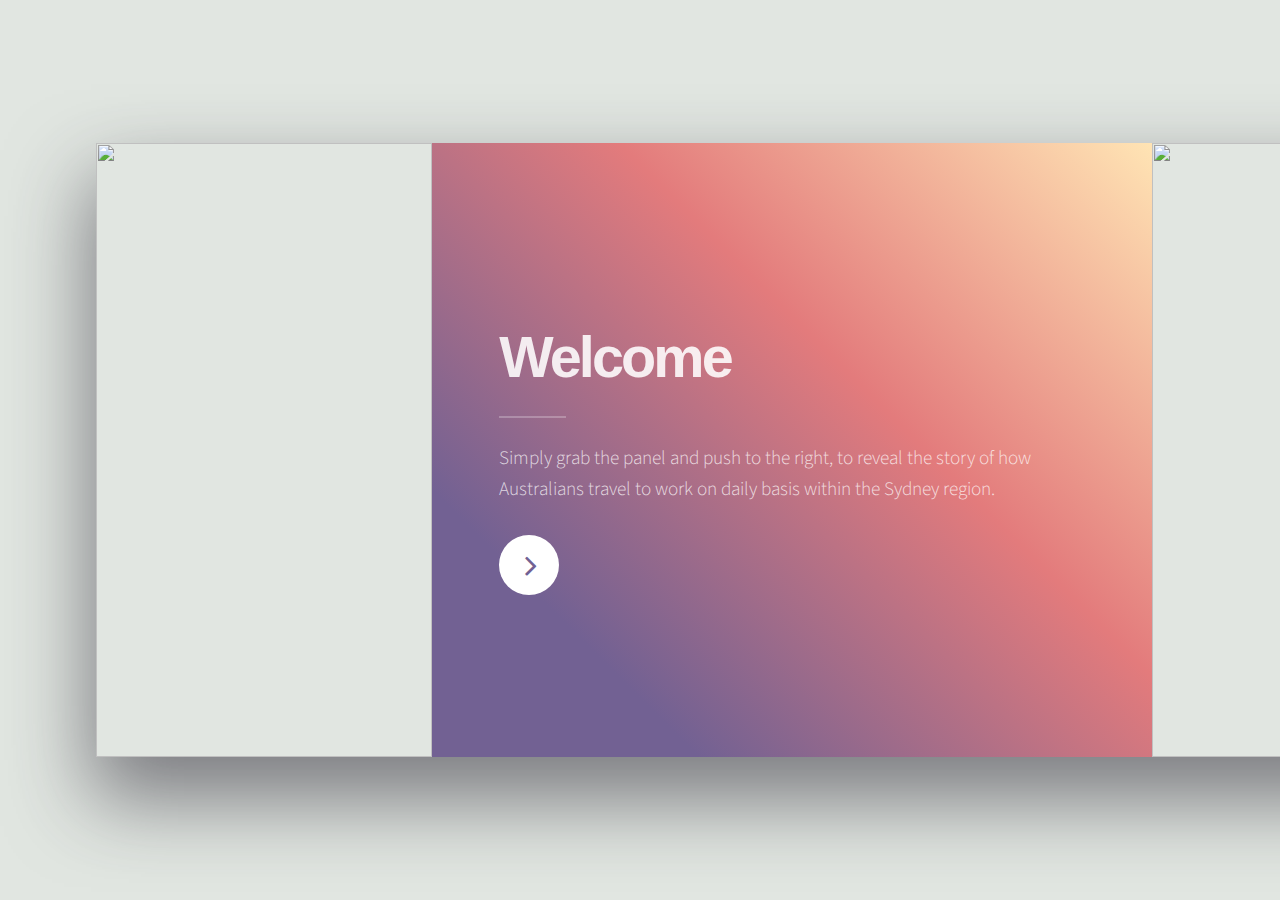
==== index.html @ dd105c42 "f" ====
<!DOCTYPE HTML>
<!--
	Ethereal by HTML5 UP
	html5up.net | @ajlkn
	Free for personal and commercial use under the CCA 3.0 license (html5up.net/license)
-->
<html>
	<head>
		<title>Ethereal by HTML5 UP</title>
		<meta charset="utf-8" />
		<meta name="viewport" content="width=device-width, initial-scale=1, user-scalable=no" />
		<link rel="stylesheet" href="assets/css/main.css" />
		<noscript><link rel="stylesheet" href="assets/css/noscript.css" /></noscript>
	</head>
	<body class="is-preload">

		<!-- Page Wrapper -->
			<div id="page-wrapper">

				<!-- Wrapper -->
					<div id="wrapper">

						<!-- Panel (Banner) -->
							<section class="panel banner right">
								<div class="content color0 span-3-75">
									<h1 class="major">Welcome</h1>
									<p>Simply grab the panel and push to the right, to reveal the story
									of how Australians travel to work on daily basis within the Sydney region.</p>
									<ul class="actions">
										<li><a href="#first" class="button primary color1 circle icon fa-angle-right">Next</a></li>
									</ul>
								</div>
								<div class="image filtered span-1-75" data-position="25% 25%">
									<img src="https://i.imgur.com/nctlaEY.png" alt="" />
								</div>
							</section>

						<!-- Panel (Spotlight) -->
							<section class="panel spotlight medium right" id="first">
								<div class="content span-7">
									<h2 class="major">About This</h2>
									<p>This website displays statistics in a visual mapping formation, displaying categorized data compiled to demonstrate the distribution of certain method of transport categories. Whether that be via car, train, bicycle etc. This data is collected through the Australian Bureau of Statistics from the last census  which took place in 2016. This is processed in the form of Mesh Blocks, and Mesh Blocks are the smallest geographical segments of area generated by the ABS, designed as geographical building blocks for data. This websites aim is present a basic piece of data journalism, data journalism is using the aid of technology to present data in a much more engaging manner, using the data to tell a story, rather than just some number on a page. This can be done through infographics, programming techniques, colourful and interactable maps that visually display data and convey a much greater understanding, which is done through this website.</p>
								</div>
								<div class="image filtered tinted" data-position="top left">
									<img src="https://lonelyplanetimages.imgix.net/mastheads/65830387.jpg?sharp=10&vib=20&w=1200" alt="" />
								</div>
							</section> 

						<!-- Panel (Spotlight) -->
							<section class="panel spotlight medium right" id="first">
								<div class="content span-7">
									<h2 class="major">The Dataset</h2>
									<p>The dataset displayed used within this website, was collected from the ABS website, and is Method of Travel to Work by Sex, and the data was collected via all employed persons aged 15 years and over. This data can be used by someone to determine the spread of individuals using each method of travel, it can be used to determine why the private vehicle population on the road is so high, and can be used to improve public transport facilities within the city.</p>
								</div>
								<div class="image filtered tinted" data-position="top left">
									<img src="https://wallpaper.wiki/wp-content/uploads/2017/04/wallpaper.wiki-Australia-sydney-wide-hd-wallpaper-PIC-WPC003737.jpg" alt="" />
								</div>
							</section>


							<!-- Panel (Spotlight) -->
							<section class="panel spotlight medium right" id="first">
								<div class="content span-7">
									<h2 class="major">The Latte Line</h2>
									<p>The latte line is a line that divides the  two sections of Sydney, a line that diagonally intersects Sydney that basically separates the Northern and Eastern Suburb, from the Western and Southern suburbs, and this in general terms is the ‘separation of the rich and poor’. This divide becomes obvious with the visual mapping within this website, displayed on the maps.</p>
								</div>
								<div class="image filtered tinted" data-position="top left">
									<img src="https://nnimgt-a.akamaihd.net/transform/v1/crop/frm/4sZx2UeLhML2LRYLyd2FGM/14ec8f92-b2d7-451e-bcc9-0a6ab58d01c7.jpg/r0_0_620_348_w1200_h678_fmax.jpg" alt="" />
								</div>
							</section>



							<!--Car and Train--> 
							<section class="panel">
								<div class="intro color2">
									<h2 class="major">Car</h2>
									<p> The heaviest users of car travel lie within the areas further from the city, as the patches of land start to become lighter in colour and increase in proportion. Regions closer to the city mostly don't using car travel, along with people living in close proximity to train stations, which becomes clear upon close inspection. The second picture highlights the divide between the East and the West.<br><strong>CLICK ON PICTURE FOR HEIGHT MAP</strong></br></p>
								</div>
							</section>


							<section class="panel spotlight medium right" id="first">
								<div class="content span-7">
									<h2 class="major"></h2>
									<p></p>
								</div>
								<div class="image filtered tinted" data-position="top left">
									<a href = "Map.html"><img src="https://i.imgur.com/nctlaEY.png" alt="" /></a>
								</div>
							</section>


							<section class="panel spotlight medium right" id="first">
								<div class="content span-7">
									<h2 class="major"></h2>
									<p></p>
								</div>
								<div class="image filtered tinted" data-position="top left">
									<img src="https://i.imgur.com/0u2apyt.png" alt="" />
								</div>
							</section>


							<section class="panel">
								<div class="intro color2">
									<h2 class="major">Train</h2>
									<p>This represents the proportion of people using the train only, and it becomes clear that the people using the train purely are people that live along the train network, therfore have no use for the car in terms of work travel.</p>
								</div>
							</section>

							<section class="panel spotlight medium right" id="first">
								<div class="content span-7">
									<h2 class="major"></h2>
									<p></p>
								</div>
								<div class="image filtered tinted" data-position="top left">
									<img src="https://i.imgur.com/8EnFURd.png" alt="" />
								</div>
							</section>


							<section class="panel spotlight medium right" id="first">
								<div class="content span-7">
									<h2 class="major"></h2>
									<p></p>
								</div>
								<div class="image filtered tinted" data-position="top left">
									<img src="https://i.imgur.com/8EnFURd.png" alt="" />
								</div>
							</section>


							<section class="panel">
								<div class="intro color2">
									<h2 class="major">Car and Train</h2>
									<p>This graph presents a more interesting layout deomstrating a higher separation of individual user groups as it vaguely displays the proportion of those that live in close promximity but not directly on the train line. It actaully separtes the people that wotk within the Sydney region from the people that don't highlighting various suburbs around sydney that don't have easy access to a train line and therfore drive to the station. Suburbs such as Liverpool, Campbelltown, Penrith, Hornsby, etc. </p>
								</div>
							</section>

							<section class="panel spotlight medium right" id="first">
								<div class="content span-7">
									<h2 class="major"></h2>
									<p></p>
								</div>
								<div class="image filtered tinted" data-position="top left">
									<img src="https://i.imgur.com/06uaSrZ.png" alt="" />
								</div>
							</section> 


							<section class="panel">
								<div class="intro color2">
									<h2 class="major">Train and Bus</h2>
									<p>This graph presents another interesting layout but presents similar results in a more skewed manner in comparison to the other findings. Most people partake in this method live within fairly close proximity to central sydney area, again following that train line network slightly. It demonstrates that most people within these areas completely rely on public transport which makes sense as public transport facilities within these areas are quite sufficient.</p>
								</div>
							</section>

							<section class="panel spotlight medium right" id="first">
								<div class="content span-7">
									<h2 class="major"></h2>
									<p></p>
								</div>
								<div class="image filtered tinted" data-position="top left">
									<img src="https://i.imgur.com/du72aox.png" alt="" />
								</div>
							</section> 


							<!--Other Methods-->

							<section class="panel">
								<div class="intro color4">
									<h2 class="major">Ferry</h2>
									<p>As expected, the only group of people using the ferry as their method of transport are people that live along the coastal sections of the city.</p>
								</div>
							</section>

							<section class="panel spotlight medium right" id="first">
								<div class="content span-7">
									<h2 class="major"></h2>
									<p></p>
								</div>
								<div class="image filtered tinted" data-position="top left">
									<img src="https://i.imgur.com/8RP6hlg.png" alt="" />
								</div>
							</section> 


							<section class="panel">
								<div class="intro color4">
									<h2 class="major">Bicycle</h2>
									<p>This demonstrates the proportion that purely cycle to work, and the results display that people in very close vicinity to the city such as Ashfield, Newtown, Surry Hills etc.</p>
								</div>
							</section>

							<section class="panel spotlight medium right" id="first">
								<div class="content span-7">
									<h2 class="major"></h2>
									<p></p>
								</div>
								<div class="image filtered tinted" data-position="top left">
									<img src="https://i.imgur.com/KWTjfC1.png" alt="" />
								</div>
							</section> 


							<section class="panel">
								<div class="intro color4">
									<h2 class="major">Walk</h2>
									<p>Simarly to the proportion that cycle to work, the people that walk to work live in close vicinity to the city.</p>
								</div>
							</section>

							<section class="panel spotlight medium right" id="first">
								<div class="content span-7">
									<h2 class="major"></h2>
									<p></p>
								</div>
								<div class="image filtered tinted" data-position="top left">
									<<img src="https://i.imgur.com/9OtMGtu.png" alt="" />

									<!--<a href="https://i.imgur.com/9OtMGtu.png" class="image filtered span-3" data-position="top left"><img src="https://i.imgur.com/9OtMGtu.png" alt="" /></a>-->
								</div>
							</section> 





						<!--Comparisons--> 	

						<!-- Panel -->
							<section class="panel">
								<div class="intro color0">
									<h2 class="major">Comparison</h2>
									<p>This section is basically comparing 3 of the main data maps from the 1st section of this website and comparing them against visual data maps from 2 other sets of data 'average weekly income per household' and 'number of vehicles per household' <br>CLICK ON IMAGES TO VIEW FULL</br> </p>
								</div>
								<div class="gallery">
									<div class="group span-3">
										<a href="https://i.imgur.com/nctlaEY.png" class="image filtered span-3" data-position="bottom"><img src="https://i.imgur.com/nctlaEY.png" alt="" /></a>

										<a href="https://i.imgur.com/8EnFURd.png" class="image filtered span-1-5" data-position="center"><img src="https://i.imgur.com/8EnFURd.png" alt="" /></a>

										<a href="https://i.imgur.com/06uaSrZ.png" class="image filtered span-1-5" data-position="bottom"><img src="https://i.imgur.com/06uaSrZ.png" alt="" /></a>
								</div>
							
							</section>

							<section class="panel">
								<div class="intro color0">
									<h2 class="major">Income</h2>
									<p>This is a map of the highest income earners within the data set, which are people earning over 4000 a week. Within first glance, the map clearly paints the evidence of the latte line, where the blue reprsents the greatest proportion of this population demographic. If you were to assume rich people would drive to work simply beacause they can afford it, you'd be wrong. When comparing this to the car map, a lower proportion of people drive to work over the less rich people out west according to statistics. </p>
								</div>

								<div class = "gallery">
									<a href="https://i.imgur.com/8NHwCAL.png" class="image filtered span-2-5" data-position="top"><img src="https://i.imgur.com/8NHwCAL.png" alt="" /></a>
								</div>
							</section>


							<section class="panel">
								<div class="intro color0">
									<h2 class="major">Vehicle Per Household</h2>
									<p><strong> Top Section: 2 Vehicles Bottom Left: 0 Vehicles Bottom Right: 0 Vehicles. </strong> Again this data presents interesting information, demonstrating that a higher proportion of people within the Northern section own 2 cars, even though the previous data displays that a lower proportion of people in the Northern sector actually drive to work. This allows us to deduce that people above the latte line don't use their car for work travel, and people below use their car to travel to work. </p>
								</div>
								<div class="gallery">
									<div class="group span-3">
										<a href="https://i.imgur.com/QbR2cx2.png" class="image filtered span-3" data-position="bottom"><img src="https://i.imgur.com/QbR2cx2.pngg" alt="" /></a>

										<a href="https://i.imgur.com/7Y5a18A.png" class="image filtered span-1-5" data-position="center"><img src="https://i.imgur.com/7Y5a18A.png" alt="" /></a>

										<a href="https://i.imgur.com/z9ho3dv.png" class="image filtered span-1-5" data-position="bottom"><img src="https://i.imgur.com/z9ho3dv.png" alt="" /></a>
								</div>
							
							</section>

													

							<!-- Panel -->


							<section class="panel spotlight large left">
								<div class="content span-5">
									<h2 class="major">Conclusion</h2>
									<p>This data can be interpreted a number of ways, and a  number of answers can be deduced through analysis, and it is obvious the latte line does exist. The maps provide insightful data that detail answers that were expected and some not so expected, when comparing datasets that statement rains true. </p>
								</div>
								<div class="image filtered tinted" data-position="top right">
									<img src="https://images5.alphacoders.com/386/386157.jpg" alt="" />

								</div>
							</section> 




							<section class="panel spotlight large left">
								<div class="content span-5">
									<h2 class="major">References</h2>
									<p> Mesh Blocks, Australian Bureau of Satristics 12 July 2016, accessed 13/09/2018, <'http://www.abs.gov.au/ausstats/abs@.nsf/Lookup/by%20Subject/1270.0.55.001~July%202016~Main%20Features~Mesh%20Blocks%20(MB)~100122'>   </br> What is Data Journalism?, Data Journalism Handbook, acccessed 13/09/2018, < http://datajournalismhandbook.org/1.0/en/introduction_0.html> <br> Website template sourced off html5up: https://html5up.net/ethereal </br></p>
								</div>
								<div class="image filtered tinted" data-position="top right">
									<img src="https://wallpapercave.com/wp/DTvUQor.jpg" alt="" />

								</div>
							</section>


								

									<!--<div class="group span-4-5">
										<a href="images/gallery/fulls/05.jpg" class="image filtered span-3" data-position="top"><img src="images/gallery/thumbs/05.jpg" alt="" /></a>
										<a href="images/gallery/fulls/06.jpg" class="image filtered span-1-5" data-position="center"><img src="images/gallery/thumbs/06.jpg" alt="" /></a>
										<a href="images/gallery/fulls/07.jpg" class="image filtered span-1-5" data-position="bottom"><img src="images/gallery/thumbs/07.jpg" alt="" /></a>
										<a href="images/gallery/fulls/08.jpg" class="image filtered span-3" data-position="top"><img src="images/gallery/thumbs/08.jpg" alt="" /></a>
									</div>
									<a href="images/gallery/fulls/09.jpg" class="image filtered span-2-5" data-position="right"><img src="images/gallery/thumbs/09.jpg" alt="" /></a>
								</div>-->
							




						<!-- Panel -->
						<!--
							<section class="panel color4-alt">
								<div class="intro color4">
									<h2 class="major">Contact</h2>
									<p>Sed vel nibh libero. Mauris et lorem pharetra massa lorem turpis congue pulvinar. Vivamus sed feugiat finibus. Duis amet bibendum amet sed. Duis mauris ex, dapibus sed ligula tempus volutpat magna etiam.</p>
								</div>
								<div class="inner columns divided">
									<div class="span-3-25">
										<form method="post" action="#">
											<div class="fields">
												<div class="field half">
													<label for="name">Name</label>
													<input type="text" name="name" id="name" />
												</div>
												<div class="field half">
													<label for="email">Email</label>
													<input type="email" name="email" id="email" />
												</div>
												<div class="field">
													<label for="message">Message</label>
													<textarea name="message" id="message" rows="4"></textarea>
												</div>
											</div>
											<ul class="actions">
												<li><input type="submit" value="Send Message" class="button primary" /></li>
											</ul>
										</form>
									</div>
									<div class="span-1-5">
										<ul class="contact-icons color1">
											<li class="icon fa-twitter"><a href="#">@untitled-tld</a></li>
											<li class="icon fa-facebook"><a href="#">facebook.com/untitled</a></li>
											<li class="icon fa-snapchat-ghost"><a href="#">@untitled-tld</a></li>
											<li class="icon fa-instagram"><a href="#">@untitled-tld</a></li>
											<li class="icon fa-medium"><a href="#">medium.com/untitled</a></li>
										</ul>
									</div>
								</div>
							</section>

						

		<!-- Scripts -->
		
			<script src="assets/js/jquery.min.js"></script>
			<script src="assets/js/browser.min.js"></script>
			<script src="assets/js/breakpoints.min.js"></script>
			<script src="assets/js/main.js"></script>



			

	</body>
</html>
---- assets/css/main.css ----
@import url(font-awesome.min.css);
@import url("https://fonts.googleapis.com/css?family=Source+Sans+Pro:300,400,300i,400i");

/*
	Ethereal by HTML5 UP
	html5up.net | @ajlkn
	Free for personal and commercial use under the CCA 3.0 license (html5up.net/license)
*/

html, body, div, span, applet, object,
iframe, h1, h2, h3, h4, h5, h6, p, blockquote,
pre, a, abbr, acronym, address, big, cite,
code, del, dfn, em, img, ins, kbd, q, s, samp,
small, strike, strong, sub, sup, tt, var, b,
u, i, center, dl, dt, dd, ol, ul, li, fieldset,
form, label, legend, table, caption, tbody,
tfoot, thead, tr, th, td, article, aside,
canvas, details, embed, figure, figcaption,
footer, header, hgroup, menu, nav, output, ruby,
section, summary, time, mark, audio, video {
	margin: 0;
	padding: 0;
	border: 0;
	font-size: 100%;
	font: inherit;
	vertical-align: baseline;}

article, aside, details, figcaption, figure,
footer, header, hgroup, menu, nav, section {
	display: block;}

body {
	line-height: 1;
}

ol, ul {
	list-style: none;
}

blockquote, q {
	quotes: none;
}

	blockquote:before, blockquote:after, q:before, q:after {
		content: '';
		content: none;
	}

table {
	border-collapse: collapse;
	border-spacing: 0;
}

body {
	-webkit-text-size-adjust: none;
}

mark {
	background-color: transparent;
	color: inherit;
}

input::-moz-focus-inner {
	border: 0;
	padding: 0;
}

input, select, textarea {
	-moz-appearance: none;
	-webkit-appearance: none;
	-ms-appearance: none;
	appearance: none;
}

/* Page */

	@-moz-keyframes load-spinner {
		0% {
			-moz-transform: rotate(0deg);
			-webkit-transform: rotate(0deg);
			-ms-transform: rotate(0deg);
			transform: rotate(0deg);
		}

		100% {
			-moz-transform: rotate(360deg);
			-webkit-transform: rotate(360deg);
			-ms-transform: rotate(360deg);
			transform: rotate(360deg);
		}
	}

	@-webkit-keyframes load-spinner {
		0% {
			-moz-transform: rotate(0deg);
			-webkit-transform: rotate(0deg);
			-ms-transform: rotate(0deg);
			transform: rotate(0deg);
		}

		100% {
			-moz-transform: rotate(360deg);
			-webkit-transform: rotate(360deg);
			-ms-transform: rotate(360deg);
			transform: rotate(360deg);
		}
	}

	@-ms-keyframes load-spinner {
		0% {
			-moz-transform: rotate(0deg);
			-webkit-transform: rotate(0deg);
			-ms-transform: rotate(0deg);
			transform: rotate(0deg);
		}

		100% {
			-moz-transform: rotate(360deg);
			-webkit-transform: rotate(360deg);
			-ms-transform: rotate(360deg);
			transform: rotate(360deg);
		}
	}

	@keyframes load-spinner {
		0% {
			-moz-transform: rotate(0deg);
			-webkit-transform: rotate(0deg);
			-ms-transform: rotate(0deg);
			transform: rotate(0deg);
		}

		100% {
			-moz-transform: rotate(360deg);
			-webkit-transform: rotate(360deg);
			-ms-transform: rotate(360deg);
			transform: rotate(360deg);
		}
	}

	@-ms-viewport {
		width: device-width;
	}

	html {
		width: 100%;
		height: 100%;
	}

	html {
		box-sizing: border-box;
	}

	*, *:before, *:after {
		box-sizing: inherit;
	}

	body {
		display: -moz-flex;
		display: -webkit-flex;
		display: -ms-flex;
		display: flex;
		-moz-align-items: center;
		-webkit-align-items: center;
		-ms-align-items: center;
		align-items: center;
		-moz-justify-content: -moz-flex-start;
		-webkit-justify-content: -webkit-flex-start;
		-ms-justify-content: -ms-flex-start;
		justify-content: flex-start;
		-ms-overflow-style: scrollbar;
		width: 100%;
		height: 100%;
		min-height: 30rem;
		overflow: hidden;
	}

		body:before {
			-moz-animation: load-spinner 1s infinite linear;
			-webkit-animation: load-spinner 1s infinite linear;
			-ms-animation: load-spinner 1s infinite linear;
			animation: load-spinner 1s infinite linear;
			-moz-transition: opacity 0.25s ease;
			-webkit-transition: opacity 0.25s ease;
			-ms-transition: opacity 0.25s ease;
			transition: opacity 0.25s ease;
			-moz-transition-delay: 0s;
			-webkit-transition-delay: 0s;
			-ms-transition-delay: 0s;
			transition-delay: 0s;
			pointer-events: none;
			content: '';
			display: block;
			position: absolute;
			top: 50%;
			left: 50%;
			width: 4rem;
			height: 4rem;
			margin: -2rem 0 0 -2rem;
			background-image: url("data:image/svg+xml;charset=utf8,%3Csvg xmlns='http://www.w3.org/2000/svg' xmlns:xlink='http://www.w3.org/1999/xlink' width='96px' height='96px' viewBox='0 0 96 96' zoomAndPan='disable'%3E%3Cstyle%3Ecircle %7Bfill: transparent%3B stroke: %232e2b37%3B stroke-width: 1.5px%3B %7D%3C/style%3E%3Cdefs%3E%3CclipPath id='corner'%3E%3Cpolygon points='0,0 48,0 48,48 96,48 96,96 0,96' /%3E%3C/clipPath%3E%3C/defs%3E%3Cg clip-path='url(%23corner)'%3E%3Ccircle cx='48' cy='48' r='32'/%3E%3C/g%3E%3C/svg%3E");
			background-position: center;
			background-repeat: no-repeat;
			background-size: 4rem;
			opacity: 0;
		}

		body:after {
			pointer-events: none;
			content: '';
			display: block;
			position: fixed;
			top: 0;
			left: 0;
			width: 100%;
			height: 100%;
			z-index: -1;
			background-attachment: fixed;
			background-color: #e1e6e1;
			background-image: url("../../images/overlay.png"), url("../../images/bg.jpg");
			background-repeat: repeat, repeat-x;
			background-size: 128px 128px, cover;
		}

		body.is-preload *, body.is-preload *:before, body.is-preload *:after {
			-moz-animation: none !important;
			-webkit-animation: none !important;
			-ms-animation: none !important;
			animation: none !important;
			-moz-transition: none !important;
			-webkit-transition: none !important;
			-ms-transition: none !important;
			transition: none !important;
		}

		body.is-preload:before {
			-moz-transition: opacity 1s ease;
			-webkit-transition: opacity 1s ease;
			-ms-transition: opacity 1s ease;
			transition: opacity 1s ease;
			-moz-transition-delay: 0.75s;
			-webkit-transition-delay: 0.75s;
			-ms-transition-delay: 0.75s;
			transition-delay: 0.75s;
			opacity: 0.25;
		}

	@media screen and (max-width: 736px) {

		html {
			height: auto;
		}

		body {
			height: auto;
			overflow-x: hidden;
			overflow-y: auto;
		}

	}

	@media screen and (max-width: 480px) {

		html, body {
			min-width: 320px;
		}

	}

/* Typography */

	html {
		font-size: 18pt;
		font-size: 1vmax;
	}

		@media screen and (max-width: 1680px) {

			html {
				font-size: 12pt;
				font-size: 1.1vmax;
			}

		}

		@media screen and (max-width: 1280px) {

			html {
				font-size: 11pt;
				font-size: 1.5vmax;
			}

		}

	body, input, select, textarea {
		color: rgba(255, 255, 255, 0.75);
		font-family: "Source Sans Pro", Helvetica, sans-serif;
		font-size: 1rem;
		font-weight: 300;
		line-height: 1.65;
	}

	a {
		-moz-transition: color 0.2s ease-in-out, border-bottom-color 0.2s ease-in-out;
		-webkit-transition: color 0.2s ease-in-out, border-bottom-color 0.2s ease-in-out;
		-ms-transition: color 0.2s ease-in-out, border-bottom-color 0.2s ease-in-out;
		transition: color 0.2s ease-in-out, border-bottom-color 0.2s ease-in-out;
		color: inherit;
		border-bottom: dotted 1px;
		text-decoration: none;
	}

		a:hover {
			border-bottom-color: transparent;
			color: #ffe4b4;
		}

	strong, b {
		color: rgba(255, 255, 255, 0.875);
		font-weight: 400;
	}

	em, i {
		font-style: italic;
	}

	p {
		margin: 0 0 1.5rem 0;
	}

		body.is-ie p {
			width: 100%;
		}

	h1, h2, h3, h4, h5, h6 {
		color: rgba(255, 255, 255, 0.875);
		font-family: Arial, Helvetica, sans-serif;
		font-weight: 700;
		line-height: 1.3;
		margin: 0 0 0.75rem 0;
		letter-spacing: -0.05em;
	}

		h1 a, h2 a, h3 a, h4 a, h5 a, h6 a {
			color: inherit;
			text-decoration: none;
		}

	h1.major, h2.major, h3.major {
		position: relative;
	}

		h1.major:after, h2.major:after, h3.major:after {
			content: '';
			position: absolute;
			left: 0;
			width: 3.5rem;
			height: 0.1rem;
			background-color: rgba(255, 255, 255, 0.25);
		}

	h1 {
		font-size: 3rem;
		line-height: 1.2;
	}

		h1.major {
			margin: 0 0 2.625rem 0;
		}

			h1.major:after {
				bottom: -1.325rem;
			}

	h2 {
		font-size: 1.75rem;
		line-height: 1.2;
	}

		h2.major {
			margin: 0 0 1.9875rem 0;
		}

			h2.major:after {
				bottom: -1.2rem;
			}

	h3 {
		font-size: 1.325rem;
	}

		h3.major {
			margin: 0 0 1.875rem 0;
		}

			h3.major:after {
				bottom: -0.75rem;
			}

	h4 {
		font-size: 1rem;
	}

	h5 {
		font-size: 0.9rem;
	}

	h6 {
		font-size: 0.7rem;
	}

	sub {
		font-size: 0.8rem;
		position: relative;
		top: 0.5rem;
	}

	sup {
		font-size: 0.8rem;
		position: relative;
		top: -0.5rem;
	}

	blockquote {
		border-left: solid 0.25rem rgba(255, 255, 255, 0.25);
		font-style: italic;
		margin: 0 0 1.5rem 0;
		padding: 0.375rem 0 0.375rem 1.5rem;
	}

	code {
		background: rgba(255, 255, 255, 0.075);
		border-radius: 0.25rem;
		font-family: "Courier New", monospace;
		font-size: 0.8rem;
		margin: 0 0.25rem;
		padding: 0.25rem 0.65rem;
	}

	pre {
		-webkit-overflow-scrolling: touch;
		font-family: "Courier New", monospace;
		font-size: 0.8rem;
		margin: 0 0 1.5rem 0;
		white-space: pre-wrap;
	}

		pre code {
			display: block;
			line-height: 1.625;
			padding: 1rem 1.5rem;
			overflow-x: auto;
			margin: 0;
		}

	hr {
		border: 0;
		border-bottom: solid 2px rgba(255, 255, 255, 0.25);
		margin: 1.875rem 0;
	}

	.align-left {
		text-align: left;
	}

	.align-center {
		text-align: center;
	}

	.align-right {
		text-align: right;
	}

	@media screen and (max-width: 736px) {

		html {
			font-size: 12pt;
		}

		h1 {
			font-size: 2.25rem;
			line-height: 1.2;
		}

			h1.major {
				margin: 0 0 2.625rem 0;
			}

				h1.major:after {
					bottom: -1.325rem;
				}

		h2 {
			font-size: 1.5rem;
			line-height: 1.2;
		}

			h2.major {
				margin: 0 0 1.9875rem 0;
			}

				h2.major:after {
					bottom: -1.2rem;
				}

		h3 {
			font-size: 1rem;
		}

			h3.major {
				margin: 0 0 1.875rem 0;
			}

				h3.major:after {
					bottom: -0.75rem;
				}

		h4 {
			font-size: 1rem;
		}

		h5 {
			font-size: 0.9rem;
		}

		h6 {
			font-size: 0.7rem;
		}

		h1 br, h2 br, h3 br, h4 br, h5 br, h6 br {
			display: none;
		}

	}

	@media screen and (max-width: 360px) {

		html {
			font-size: 11pt;
		}

	}

/* Form */

	form {
		margin: 0 0 1.5rem 0;
	}

		form > :last-child {
			margin-bottom: 0;
		}

		form > .fields {
			display: -moz-flex;
			display: -webkit-flex;
			display: -ms-flex;
			display: flex;
			-moz-flex-wrap: wrap;
			-webkit-flex-wrap: wrap;
			-ms-flex-wrap: wrap;
			flex-wrap: wrap;
			width: calc(100% + 3rem);
			margin: -1.5rem 0 1.5rem -1.5rem;
		}

			form > .fields > .field {
				-moz-flex-grow: 0;
				-webkit-flex-grow: 0;
				-ms-flex-grow: 0;
				flex-grow: 0;
				-moz-flex-shrink: 0;
				-webkit-flex-shrink: 0;
				-ms-flex-shrink: 0;
				flex-shrink: 0;
				padding: 1.5rem 0 0 1.5rem;
				width: calc(100% - 1.5rem);
			}

				form > .fields > .field.half {
					width: calc(50% - 0.75rem);
				}

				form > .fields > .field.third {
					width: calc(100%/3 - 0.5rem);
				}

				form > .fields > .field.quarter {
					width: calc(25% - 0.375rem);
				}

		@media screen and (max-width: 736px) {

			form > .fields {
				width: calc(100% + 2.25rem);
				margin: -1.125rem 0 1.5rem -1.125rem;
			}

				form > .fields > .field {
					padding: 1.125rem 0 0 1.125rem;
					width: calc(100% - 1.125rem);
				}

					form > .fields > .field.half {
						width: calc(100% - 1.125rem);
					}

					form > .fields > .field.third {
						width: calc(100% - 1.125rem);
					}

					form > .fields > .field.quarter {
						width: calc(100% - 1.125rem);
					}

		}

	label {
		color: rgba(255, 255, 255, 0.875);
		display: block;
		font-family: Arial, Helvetica, sans-serif;
		font-size: 0.8rem;
		font-weight: 700;
		margin: 0 0 0.4875rem 0;
	}

	input[type="text"],
	input[type="password"],
	input[type="email"],
	input[type="tel"],
	select,
	textarea {
		-moz-appearance: none;
		-webkit-appearance: none;
		-ms-appearance: none;
		appearance: none;
		background: transparent;
		border: solid 2px rgba(255, 255, 255, 0.25);
		border-radius: 0.25rem;
		color: inherit;
		display: block;
		outline: 0;
		padding: 0 0.75rem;
		text-decoration: none;
		width: 100%;
	}

		input[type="text"]:invalid,
		input[type="password"]:invalid,
		input[type="email"]:invalid,
		input[type="tel"]:invalid,
		select:invalid,
		textarea:invalid {
			box-shadow: none;
		}

		input[type="text"]:focus,
		input[type="password"]:focus,
		input[type="email"]:focus,
		input[type="tel"]:focus,
		select:focus,
		textarea:focus {
			border-color: #ffe4b4;
		}

	option {
		background-color: rgba(255, 255, 255, 0.875);
		color: #2e2b37;
	}

	select {
		background-image: url("data:image/svg+xml;charset=utf8,%3Csvg xmlns='http://www.w3.org/2000/svg' width='40' height='40' preserveAspectRatio='none' viewBox='0 0 40 40'%3E%3Cpath d='M9.4,12.3l10.4,10.4l10.4-10.4c0.2-0.2,0.5-0.4,0.9-0.4c0.3,0,0.6,0.1,0.9,0.4l3.3,3.3c0.2,0.2,0.4,0.5,0.4,0.9 c0,0.4-0.1,0.6-0.4,0.9L20.7,31.9c-0.2,0.2-0.5,0.4-0.9,0.4c-0.3,0-0.6-0.1-0.9-0.4L4.3,17.3c-0.2-0.2-0.4-0.5-0.4-0.9 c0-0.4,0.1-0.6,0.4-0.9l3.3-3.3c0.2-0.2,0.5-0.4,0.9-0.4S9.1,12.1,9.4,12.3z' fill='rgba(255, 255, 255, 0.25)' /%3E%3C/svg%3E");
		background-size: 1.25rem;
		background-repeat: no-repeat;
		background-position: calc(100% - 1rem) center;
		height: 2.5rem;
		padding-right: 2.5rem;
		text-overflow: ellipsis;
	}

		select option {
			color: rgba(255, 255, 255, 0.875);
			background: #2e2b37;
		}

		select:focus::-ms-value {
			background-color: transparent;
		}

		select::-ms-expand {
			display: none;
		}

	input[type="text"],
	input[type="password"],
	input[type="email"],
	select {
		height: 2.5rem;
	}

	textarea {
		padding: 0.75rem 1rem;
	}

	input[type="checkbox"],
	input[type="radio"] {
		-moz-appearance: none;
		-webkit-appearance: none;
		-ms-appearance: none;
		appearance: none;
		display: block;
		float: left;
		margin-right: -2rem;
		opacity: 0;
		width: 1rem;
		z-index: -1;
	}

		input[type="checkbox"] + label,
		input[type="radio"] + label {
			text-decoration: none;
			position: relative;
			color: rgba(255, 255, 255, 0.75);
			cursor: pointer;
			display: inline-block;
			font-size: 1rem;
			font-weight: 300;
			margin-bottom: 0;
			padding-left: 2.5rem;
			padding-right: 1rem;
		}

			input[type="checkbox"] + label:before,
			input[type="radio"] + label:before {
				-moz-osx-font-smoothing: grayscale;
				-webkit-font-smoothing: antialiased;
				font-family: FontAwesome;
				font-style: normal;
				font-weight: normal;
				text-transform: none !important;
			}

			input[type="checkbox"] + label:before, input[type="radio"] + label:before {
				content: '';
				display: inline-block;
				position: absolute;
				top: 0;
				left: 0;
				width: 1.5rem;
				height: 1.5rem;
				line-height: 1.4375rem;
				background: rgba(255, 255, 255, 0.075);
				border: solid 1px rgba(255, 255, 255, 0.25);
				border-radius: 0.25rem;
				color: #2e2b37;
				text-align: center;
			}

				body.is-ie input[type="checkbox"] + label:before,
				body.is-ie input[type="radio"] + label:before {
					line-height: 1.5;
				}

		input[type="checkbox"]:checked + label:before,
		input[type="radio"]:checked + label:before {
			content: '\f00c';
			background: rgba(255, 255, 255, 0.875);
			border-color: rgba(255, 255, 255, 0.875);
		}

		input[type="checkbox"]:focus + label:before,
		input[type="radio"]:focus + label:before {
			border-color: #ffe4b4;
			box-shadow: 0 0 0 1px #ffe4b4;
		}

		input[type="checkbox"]:focus:checked + label:before,
		input[type="radio"]:focus:checked + label:before {
			background: #ffe4b4;
		}

		input[type="checkbox"].color1 + label:before,
		input[type="radio"].color1 + label:before {
			color: #726193;
		}

		input[type="checkbox"].color2 + label:before,
		input[type="radio"].color2 + label:before {
			color: #e37b7c;
		}

		input[type="checkbox"].color3 + label:before,
		input[type="radio"].color3 + label:before {
			color: #ffe4b4;
		}

		input[type="checkbox"].color4 + label:before,
		input[type="radio"].color4 + label:before {
			color: #353865;
		}

	input[type="checkbox"] + label:before {
		border-radius: 0.25rem;
	}

	input[type="radio"] + label:before {
		border-radius: 100%;
	}

	::-webkit-input-placeholder {
		color: rgba(255, 255, 255, 0.5) !important;
		opacity: 1.0;
	}

	:-moz-placeholder {
		color: rgba(255, 255, 255, 0.5) !important;
		opacity: 1.0;
	}

	::-moz-placeholder {
		color: rgba(255, 255, 255, 0.5) !important;
		opacity: 1.0;
	}

	:-ms-input-placeholder {
		color: rgba(255, 255, 255, 0.5) !important;
		opacity: 1.0;
	}

/* Icon */

	.icon {
		text-decoration: none;
		position: relative;
		border-bottom: none;
	}

		.icon:before {
			-moz-osx-font-smoothing: grayscale;
			-webkit-font-smoothing: antialiased;
			font-family: FontAwesome;
			font-style: normal;
			font-weight: normal;
			text-transform: none !important;
		}

		.icon > .label {
			display: none;
		}

/* Image */

	.image {
		display: inline-block;
		position: relative;
		border: 0;
	}

		.image.filtered:after {
			background-image: url("../../images/overlay.png")
			background-size: 128px 128px, auto;
			pointer-events: none;
			content: '';
			position: absolute;
			top: 0;
			left: 0;
			width: 100%;
			height: 100%;
			opacity: 1;
			z-index: 1;
		}

		.image.filtered.tinted:after {
			background-image: url("../../images/overlay.png")
			background-size: 128px 128px, auto, auto;
		}

		.image[data-position] img {
			-moz-object-fit: cover;
			-webkit-object-fit: cover;
			-ms-object-fit: cover;
			object-fit: cover;
			display: block;
			position: absolute;
			top: 0;
			left: 0;
			width: 100%;
			height: 100%;
		}

		.image[data-position="top left"] img {
			-moz-object-position: top left;
			-webkit-object-position: top left;
			-ms-object-position: top left;
			object-position: top left;
		}

		.image[data-position="top"] img {
			-moz-object-position: top;
			-webkit-object-position: top;
			-ms-object-position: top;
			object-position: top;
		}

		.image[data-position="top right"] img {
			-moz-object-position: top right;
			-webkit-object-position: top right;
			-ms-object-position: top right;
			object-position: top right;
		}

		.image[data-position="right"] img {
			-moz-object-position: right;
			-webkit-object-position: right;
			-ms-object-position: right;
			object-position: right;
		}

		.image[data-position="bottom right"] img {
			-moz-object-position: bottom right;
			-webkit-object-position: bottom right;
			-ms-object-position: bottom right;
			object-position: bottom right;
		}

		.image[data-position="bottom"] img {
			-moz-object-position: bottom;
			-webkit-object-position: bottom;
			-ms-object-position: bottom;
			object-position: bottom;
		}

		.image[data-position="bottom left"] img {
			-moz-object-position: bottom left;
			-webkit-object-position: bottom left;
			-ms-object-position: bottom left;
			object-position: bottom left;
		}

		.image[data-position="left"] img {
			-moz-object-position: left;
			-webkit-object-position: left;
			-ms-object-position: left;
			object-position: left;
		}

		.image[data-position="center"] img {
			-moz-object-position: center;
			-webkit-object-position: center;
			-ms-object-position: center;
			object-position: center;
		}

		.image[data-position="25% 25%"] img {
			-moz-object-position: 25% 25%;
			-webkit-object-position: 25% 25%;
			-ms-object-position: 25% 25%;
			object-position: 25% 25%;
		}

		.image[data-position="75% 25%"] img {
			-moz-object-position: 75% 25%;
			-webkit-object-position: 75% 25%;
			-ms-object-position: 75% 25%;
			object-position: 75% 25%;
		}

		.image[data-position="75% 75%"] img {
			-moz-object-position: 75% 75%;
			-webkit-object-position: 75% 75%;
			-ms-object-position: 75% 75%;
			object-position: 75% 75%;
		}

		.image[data-position="25% 75%"] img {
			-moz-object-position: 25% 75%;
			-webkit-object-position: 25% 75%;
			-ms-object-position: 25% 75%;
			object-position: 25% 75%;
		}

		.image img {
			display: block;
		}

		.image.left, .image.right {
			max-width: 40%;
		}

			.image.left img, .image.right img {
				width: 100%;
			}

		.image.left {
			float: left;
			padding: 0 1.5rem 1rem 0;
			top: 0.25rem;
		}

		.image.right {
			float: right;
			padding: 0 0 1rem 1.5rem;
			top: 0.25rem;
		}

		.image.fit {
			display: block;
			margin: 0 0 1.5rem 0;
			width: 100%;
		}

			.image.fit img {
				width: 100%;
			}

		.image.main {
			display: block;
			margin: 0 0 2.25rem 0;
			width: 100%;
		}

			.image.main img {
				width: 100%;
			}

/* List */

	ol {
		list-style: decimal;
		margin: 0 0 1.5rem 0;
		padding-left: 1.25rem;
	}

		ol li {
			padding-left: 0.25rem;
		}

	ul {
		list-style: disc;
		margin: 0 0 1.5rem 0;
		padding-left: 1rem;
	}

		ul li {
			padding-left: 0.5rem;
		}

		ul.alt {
			list-style: none;
			padding-left: 0;
		}

			ul.alt li {
				border-top: solid 1px rgba(255, 255, 255, 0.25);
				padding: 0.5rem 0;
			}

				ul.alt li:first-child {
					border-top: 0;
					padding-top: 0;
				}

	dl {
		margin: 0 0 1.5rem 0;
	}

		dl dt {
			display: block;
			font-weight: 400;
			margin: 0 0 0.75rem 0;
		}

		dl dd {
			margin-left: 1.5rem;
		}

/* Actions */

	ul.actions {
		display: -moz-flex;
		display: -webkit-flex;
		display: -ms-flex;
		display: flex;
		cursor: default;
		list-style: none;
		margin-left: -0.75rem;
		padding-left: 0;
	}

		ul.actions li {
			padding: 0 0 0 0.75rem;
			vertical-align: middle;
		}

		ul.actions.special {
			-moz-justify-content: center;
			-webkit-justify-content: center;
			-ms-justify-content: center;
			justify-content: center;
			width: 100%;
			margin-left: 0;
		}

			ul.actions.special li:first-child {
				padding-left: 0;
			}

		ul.actions.stacked {
			-moz-flex-direction: column;
			-webkit-flex-direction: column;
			-ms-flex-direction: column;
			flex-direction: column;
			margin-left: 0;
		}

			ul.actions.stacked li {
				padding: 0.975rem 0 0 0;
			}

				ul.actions.stacked li:first-child {
					padding-top: 0;
				}

		ul.actions.fit {
			width: calc(100% + 0.75rem);
		}

			ul.actions.fit li {
				-moz-flex-grow: 1;
				-webkit-flex-grow: 1;
				-ms-flex-grow: 1;
				flex-grow: 1;
				-moz-flex-shrink: 1;
				-webkit-flex-shrink: 1;
				-ms-flex-shrink: 1;
				flex-shrink: 1;
				width: 100%;
			}

				ul.actions.fit li > * {
					width: 100%;
				}

			ul.actions.fit.stacked {
				width: 100%;
			}

/* Icons */

	ul.icons {
		cursor: default;
		list-style: none;
		padding-left: 0;
	}

		ul.icons li {
			display: inline-block;
			padding: 0 1rem 0 0;
		}

			ul.icons li:last-child {
				padding-right: 0;
			}

			ul.icons li .icon:before {
				font-size: 1.25em;
			}

/* Grid Icons */

	ul.grid-icons {
		display: -moz-flex;
		display: -webkit-flex;
		display: -ms-flex;
		display: flex;
		-moz-flex-wrap: wrap;
		-webkit-flex-wrap: wrap;
		-ms-flex-wrap: wrap;
		flex-wrap: wrap;
		-moz-justify-content: center;
		-webkit-justify-content: center;
		-ms-justify-content: center;
		justify-content: center;
		list-style: none;
		margin: 0 0 1.5rem 0;
		padding-left: 0;
	}

		ul.grid-icons .icon {
			display: block;
			position: relative;
			width: 100%;
			text-align: center;
		}

			ul.grid-icons .icon:before {
				display: block;
				width: 6rem;
				height: 6rem;
				line-height: 6rem;
				border-radius: 6rem;
				box-shadow: inset 0 0 0 2px rgba(255, 255, 255, 0.25);
				font-size: 2.5rem;
				margin: 0 auto;
				text-align: center;
			}

				body.is-ie ul.grid-icons .icon:before {
					line-height: 2.375;
				}

		ul.grid-icons > li {
			-moz-flex-grow: 0;
			-webkit-flex-grow: 0;
			-ms-flex-grow: 0;
			flex-grow: 0;
			-moz-flex-shrink: 0;
			-webkit-flex-shrink: 0;
			-ms-flex-shrink: 0;
			flex-shrink: 0;
			position: relative;
			margin: 1.5rem 0 0 1.5rem;
			padding-left: 0;
		}

		ul.grid-icons.connected > li:before {
			content: '';
			display: block;
			position: absolute;
			width: 1.5rem;
			height: 2px;
			top: 50%;
			left: -1.5rem;
			background-color: rgba(255, 255, 255, 0.25);
		}

		ul.grid-icons.connected > li:after {
			content: '';
			display: block;
			position: absolute;
			width: 2px;
			height: 1.5rem;
			top: -1.5rem;
			left: 50%;
			background-color: rgba(255, 255, 255, 0.25);
		}

		ul.grid-icons.two {
			width: 14rem;
		}

			ul.grid-icons.two > li:nth-child(-n + 2) {
				margin-top: 0;
			}

				ul.grid-icons.two > li:nth-child(-n + 2):after {
					display: none;
				}

			ul.grid-icons.two > li:nth-child(2n - 1) {
				margin-left: 0;
			}

				ul.grid-icons.two > li:nth-child(2n - 1):before {
					display: none;
				}

		ul.grid-icons.three {
			width: 21.5rem;
		}

			ul.grid-icons.three > li:nth-child(-n + 3) {
				margin-top: 0;
			}

				ul.grid-icons.three > li:nth-child(-n + 3):after {
					display: none;
				}

			ul.grid-icons.three > li:nth-child(3n - 2) {
				margin-left: 0;
			}

				ul.grid-icons.three > li:nth-child(3n - 2):before {
					display: none;
				}

		ul.grid-icons.four {
			width: 29rem;
		}

			ul.grid-icons.four > li:nth-child(-n + 4) {
				margin-top: 0;
			}

				ul.grid-icons.four > li:nth-child(-n + 4):after {
					display: none;
				}

			ul.grid-icons.four > li:nth-child(4n - 3) {
				margin-left: 0;
			}

				ul.grid-icons.four > li:nth-child(4n - 3):before {
					display: none;
				}

		@media screen and (max-width: 736px) {

			ul.grid-icons {
				-moz-justify-content: -moz-flex-start;
				-webkit-justify-content: -webkit-flex-start;
				-ms-justify-content: -ms-flex-start;
				justify-content: flex-start;
				width: 100% !important;
				margin: -1rem 0 1.5rem -1rem;
			}

				ul.grid-icons .icon:before {
					width: 4.5rem;
					height: 4.5rem;
					line-height: 4.5rem;
					font-size: 1.75rem;
				}

				ul.grid-icons > li {
					margin: 1rem 0 0 1rem !important;
				}

					ul.grid-icons > li:before {
						display: none !important;
					}

					ul.grid-icons > li:after {
						display: none !important;
					}

		}

/* Contact Icons */

	ul.contact-icons {
		list-style: none;
		padding-left: 0;
	}

		ul.contact-icons > li {
			margin: 1.25rem 0 0 0;
			padding-left: 0;
		}

			ul.contact-icons > li:before {
				display: inline-block;
				width: 2.25rem;
				height: 2.25rem;
				line-height: 2.25rem;
				border-radius: 2.25rem;
				background-color: white;
				color: #2e2b37;
				cursor: default;
				font-size: 1.125rem;
				margin-right: 1rem;
				text-align: center;
				vertical-align: middle;
			}

				body.is-ie ul.contact-icons > li:before {
					line-height: 2.125;
				}

			ul.contact-icons > li a {
				border-bottom: 0;
			}

		ul.contact-icons.color1 > li:before {
			color: #726193;
		}

		ul.contact-icons.color2 > li:before {
			color: #e37b7c;
		}

		ul.contact-icons.color3 > li:before {
			color: #ffe4b4;
		}

		ul.contact-icons.color4 > li:before {
			color: #353865;
		}

/* Table */

	.table-wrapper {
		-webkit-overflow-scrolling: touch;
		overflow-x: auto;
	}

	table {
		margin: 0 0 1.5rem 0;
		width: 100%;
	}

		table tbody tr {
			border: solid 1px rgba(255, 255, 255, 0.25);
			border-left: 0;
			border-right: 0;
		}

			table tbody tr:nth-child(2n + 1) {
				background-color: rgba(255, 255, 255, 0.075);
			}

		table td {
			padding: 0.75rem 0.75rem;
		}

		table th {
			color: rgba(255, 255, 255, 0.875);
			font-size: 0.9rem;
			font-weight: 400;
			padding: 0 0.75rem 0.75rem 0.75rem;
			text-align: left;
		}

		table thead {
			border-bottom: solid 2px rgba(255, 255, 255, 0.25);
		}

		table tfoot {
			border-top: solid 2px rgba(255, 255, 255, 0.25);
		}

		table.alt {
			border-collapse: separate;
		}

			table.alt tbody tr td {
				border: solid 1px rgba(255, 255, 255, 0.25);
				border-left-width: 0;
				border-top-width: 0;
			}

				table.alt tbody tr td:first-child {
					border-left-width: 1px;
				}

			table.alt tbody tr:first-child td {
				border-top-width: 1px;
			}

			table.alt thead {
				border-bottom: 0;
			}

			table.alt tfoot {
				border-top: 0;
			}

/* Button */

	input[type="submit"],
	input[type="reset"],
	input[type="button"],
	button,
	.button {
		-moz-appearance: none;
		-webkit-appearance: none;
		-ms-appearance: none;
		appearance: none;
		-moz-transition: background-color 0.2s ease-in-out, box-shadow 0.2s ease-in-out, color 0.2s ease-in-out;
		-webkit-transition: background-color 0.2s ease-in-out, box-shadow 0.2s ease-in-out, color 0.2s ease-in-out;
		-ms-transition: background-color 0.2s ease-in-out, box-shadow 0.2s ease-in-out, color 0.2s ease-in-out;
		transition: background-color 0.2s ease-in-out, box-shadow 0.2s ease-in-out, color 0.2s ease-in-out;
		background-color: transparent;
		border: 0;
		border-radius: 0.25rem;
		box-shadow: inset 0 0 0 2px rgba(255, 255, 255, 0.25);
		color: rgba(255, 255, 255, 0.875) !important;
		cursor: pointer;
		display: inline-block;
		font-family: Arial, Helvetica, sans-serif;
		font-size: 0.6rem;
		font-weight: 700;
		height: 2.75rem;
		letter-spacing: 0.15rem;
		line-height: 2.75rem;
		padding: 0 1.5rem 0 1.65rem;
		text-align: center;
		text-decoration: none;
		text-transform: uppercase;
		white-space: nowrap;
	}

		input[type="submit"]:hover,
		input[type="reset"]:hover,
		input[type="button"]:hover,
		button:hover,
		.button:hover {
			box-shadow: inset 0 0 0 2px #ffe4b4;
			color: #ffe4b4 !important;
		}

		input[type="submit"]:active,
		input[type="reset"]:active,
		input[type="button"]:active,
		button:active,
		.button:active {
			background-color: rgba(255, 228, 180, 0.125);
		}

		input[type="submit"].icon:before,
		input[type="reset"].icon:before,
		input[type="button"].icon:before,
		button.icon:before,
		.button.icon:before {
			display: inline-block;
			position: relative;
			top: -0.075rem;
			vertical-align: middle;
			font-size: 0.8rem;
			margin: 0 0.375rem 0 -0.325rem;
		}

		input[type="submit"].icon.circle,
		input[type="reset"].icon.circle,
		input[type="button"].icon.circle,
		button.icon.circle,
		.button.icon.circle {
			position: relative;
			width: 3.125rem;
			height: 3.125rem;
			line-height: 3.125rem;
			text-indent: 3.125rem;
			border-radius: 100%;
			overflow: hidden;
			padding: 0;
			letter-spacing: 0;
		}

			input[type="submit"].icon.circle:before,
			input[type="reset"].icon.circle:before,
			input[type="button"].icon.circle:before,
			button.icon.circle:before,
			.button.icon.circle:before {
				display: block;
				position: absolute;
				top: 0;
				left: 0;
				width: inherit;
				height: inherit;
				font-size: 1.25rem;
				line-height: inherit;
				margin: 0;
				text-indent: 0;
			}

			input[type="submit"].icon.circle.fa-angle-left:before,
			input[type="reset"].icon.circle.fa-angle-left:before,
			input[type="button"].icon.circle.fa-angle-left:before,
			button.icon.circle.fa-angle-left:before,
			.button.icon.circle.fa-angle-left:before {
				position: relative;
				left: -0.1rem;
				font-size: 1.75rem;
			}

			input[type="submit"].icon.circle.fa-angle-right:before,
			input[type="reset"].icon.circle.fa-angle-right:before,
			input[type="button"].icon.circle.fa-angle-right:before,
			button.icon.circle.fa-angle-right:before,
			.button.icon.circle.fa-angle-right:before {
				position: relative;
				left: 0.1rem;
				font-size: 1.75rem;
			}

		input[type="submit"].fit,
		input[type="reset"].fit,
		input[type="button"].fit,
		button.fit,
		.button.fit {
			width: 100%;
		}

		input[type="submit"].small,
		input[type="reset"].small,
		input[type="button"].small,
		button.small,
		.button.small {
			font-size: 0.4rem;
			height: 1.875rem;
			line-height: 1.875rem;
			padding: 0 1.25rem 0 1.4rem;
		}

		input[type="submit"].large,
		input[type="reset"].large,
		input[type="button"].large,
		button.large,
		.button.large {
			font-size: 0.8rem;
			height: 3.3125rem;
			line-height: 3.3125rem;
			padding: 0 2rem 0 2.15rem;
		}

		input[type="submit"].primary,
		input[type="reset"].primary,
		input[type="button"].primary,
		button.primary,
		.button.primary {
			background-color: white;
			box-shadow: none;
			color: #2e2b37 !important;
		}

			input[type="submit"].primary.color1,
			input[type="reset"].primary.color1,
			input[type="button"].primary.color1,
			button.primary.color1,
			.button.primary.color1 {
				color: #726193 !important;
			}

			input[type="submit"].primary.color2,
			input[type="reset"].primary.color2,
			input[type="button"].primary.color2,
			button.primary.color2,
			.button.primary.color2 {
				color: #e37b7c !important;
			}

			input[type="submit"].primary.color3,
			input[type="reset"].primary.color3,
			input[type="button"].primary.color3,
			button.primary.color3,
			.button.primary.color3 {
				color: #ffe4b4 !important;
			}

			input[type="submit"].primary.color4,
			input[type="reset"].primary.color4,
			input[type="button"].primary.color4,
			button.primary.color4,
			.button.primary.color4 {
				color: #353865 !important;
			}

			input[type="submit"].primary:hover,
			input[type="reset"].primary:hover,
			input[type="button"].primary:hover,
			button.primary:hover,
			.button.primary:hover {
				background-color: #ffe4b4;
			}

			input[type="submit"].primary:active,
			input[type="reset"].primary:active,
			input[type="button"].primary:active,
			button.primary:active,
			.button.primary:active {
				background-color: #fdd997;
			}

		input[type="submit"].disabled, input[type="submit"]:disabled,
		input[type="reset"].disabled,
		input[type="reset"]:disabled,
		input[type="button"].disabled,
		input[type="button"]:disabled,
		button.disabled,
		button:disabled,
		.button.disabled,
		.button:disabled {
			pointer-events: none;
			cursor: default;
			opacity: 0.5;
		}

/* Gallery */

	@-moz-keyframes gallery-modal-spinner {
		0% {
			-moz-transform: rotate(0deg);
			-webkit-transform: rotate(0deg);
			-ms-transform: rotate(0deg);
			transform: rotate(0deg);
		}

		100% {
			-moz-transform: rotate(360deg);
			-webkit-transform: rotate(360deg);
			-ms-transform: rotate(360deg);
			transform: rotate(360deg);
		}
	}

	@-webkit-keyframes gallery-modal-spinner {
		0% {
			-moz-transform: rotate(0deg);
			-webkit-transform: rotate(0deg);
			-ms-transform: rotate(0deg);
			transform: rotate(0deg);
		}

		100% {
			-moz-transform: rotate(360deg);
			-webkit-transform: rotate(360deg);
			-ms-transform: rotate(360deg);
			transform: rotate(360deg);
		}
	}

	@-ms-keyframes gallery-modal-spinner {
		0% {
			-moz-transform: rotate(0deg);
			-webkit-transform: rotate(0deg);
			-ms-transform: rotate(0deg);
			transform: rotate(0deg);
		}

		100% {
			-moz-transform: rotate(360deg);
			-webkit-transform: rotate(360deg);
			-ms-transform: rotate(360deg);
			transform: rotate(360deg);
		}
	}

	@keyframes gallery-modal-spinner {
		0% {
			-moz-transform: rotate(0deg);
			-webkit-transform: rotate(0deg);
			-ms-transform: rotate(0deg);
			transform: rotate(0deg);
		}

		100% {
			-moz-transform: rotate(360deg);
			-webkit-transform: rotate(360deg);
			-ms-transform: rotate(360deg);
			transform: rotate(360deg);
		}
	}

	.gallery {
		-moz-align-items: -moz-stretch;
		-webkit-align-items: -webkit-stretch;
		-ms-align-items: -ms-stretch;
		align-items: stretch;
		display: -moz-flex;
		display: -webkit-flex;
		display: -ms-flex;
		display: flex;
		height: 100%;
	}

		.gallery > * {
			width: 20rem;
			height: 100%;
		}

		.gallery .image {
			display: block;
			position: relative;
			border-bottom: 0;
			overflow: hidden;
		}

			.gallery .image img {
				-moz-transition: -moz-transform 0.2s ease-in-out;
				-webkit-transition: -webkit-transform 0.2s ease-in-out;
				-ms-transition: -ms-transform 0.2s ease-in-out;
				transition: transform 0.2s ease-in-out;
			}

			.gallery .image:after {
				-moz-transition: opacity 0.2s ease-in-out;
				-webkit-transition: opacity 0.2s ease-in-out;
				-ms-transition: opacity 0.2s ease-in-out;
				transition: opacity 0.2s ease-in-out;
			}

			.gallery .image:hover img {
				-moz-transform: scale(1.025);
				-webkit-transform: scale(1.025);
				-ms-transform: scale(1.025);
				transform: scale(1.025);
			}

			.gallery .image:hover:after {
				opacity: 0;
			}

		.gallery .group {
			display: -moz-flex;
			display: -webkit-flex;
			display: -ms-flex;
			display: flex;
			-moz-flex-wrap: wrap;
			-webkit-flex-wrap: wrap;
			-ms-flex-wrap: wrap;
			flex-wrap: wrap;
		}

			.gallery .group > * {
				height: 50%;
			}

		.gallery .modal {
			display: -moz-flex;
			display: -webkit-flex;
			display: -ms-flex;
			display: flex;
			-moz-align-items: center;
			-webkit-align-items: center;
			-ms-align-items: center;
			align-items: center;
			-moz-justify-content: center;
			-webkit-justify-content: center;
			-ms-justify-content: center;
			justify-content: center;
			pointer-events: none;
			-moz-user-select: none;
			-webkit-user-select: none;
			-ms-user-select: none;
			user-select: none;
			-moz-transition: opacity 0.5s ease, visibility 0.5s, z-index 0.5s;
			-webkit-transition: opacity 0.5s ease, visibility 0.5s, z-index 0.5s;
			-ms-transition: opacity 0.5s ease, visibility 0.5s, z-index 0.5s;
			transition: opacity 0.5s ease, visibility 0.5s, z-index 0.5s;
			-webkit-tap-highlight-color: rgba(0, 0, 0, 0);
			position: fixed;
			top: 0;
			left: 0;
			width: 100%;
			height: 100%;
			background-color: rgba(46, 43, 55, 0.875);
			opacity: 0;
			outline: 0;
			visibility: none;
			z-index: 0;
		}

			.gallery .modal:before {
				-moz-animation: gallery-modal-spinner 1s infinite linear;
				-webkit-animation: gallery-modal-spinner 1s infinite linear;
				-ms-animation: gallery-modal-spinner 1s infinite linear;
				animation: gallery-modal-spinner 1s infinite linear;
				-moz-transition: opacity 0.25s ease;
				-webkit-transition: opacity 0.25s ease;
				-ms-transition: opacity 0.25s ease;
				transition: opacity 0.25s ease;
				-moz-transition-delay: 0.5s;
				-webkit-transition-delay: 0.5s;
				-ms-transition-delay: 0.5s;
				transition-delay: 0.5s;
				content: '';
				display: block;
				position: absolute;
				top: 50%;
				left: 50%;
				width: 4rem;
				height: 4rem;
				margin: -2rem 0 0 -2rem;
				background-image: url("data:image/svg+xml;charset=utf8,%3Csvg xmlns='http://www.w3.org/2000/svg' xmlns:xlink='http://www.w3.org/1999/xlink' width='96px' height='96px' viewBox='0 0 96 96' zoomAndPan='disable'%3E%3Cstyle%3Ecircle %7Bfill: transparent%3B stroke: rgba(255, 255, 255, 0.875)%3B stroke-width: 1.5px%3B %7D%3C/style%3E%3Cdefs%3E%3CclipPath id='corner'%3E%3Cpolygon points='0,0 48,0 48,48 96,48 96,96 0,96' /%3E%3C/clipPath%3E%3C/defs%3E%3Cg clip-path='url(%23corner)'%3E%3Ccircle cx='48' cy='48' r='32'/%3E%3C/g%3E%3C/svg%3E");
				background-position: center;
				background-repeat: no-repeat;
				background-size: 4rem;
				opacity: 0;
			}

			.gallery .modal:after {
				content: '';
				display: block;
				position: absolute;
				top: 0.5rem;
				right: 0.5rem;
				width: 4rem;
				height: 4rem;
				background-image: url("data:image/svg+xml;charset=utf8,%3Csvg xmlns='http://www.w3.org/2000/svg' xmlns:xlink='http://www.w3.org/1999/xlink' width='64px' height='64px' viewBox='0 0 64 64' zoomAndPan='disable'%3E%3Cstyle%3Eline %7Bstroke: rgba(255, 255, 255, 0.875)%3Bstroke-width: 1.5px%3B%7D%3C/style%3E%3Cline x1='20' y1='20' x2='44' y2='44' /%3E%3Cline x1='20' y1='44' x2='44' y2='20' /%3E%3C/svg%3E");
				background-position: center;
				background-repeat: no-repeat;
				background-size: 3rem;
				cursor: pointer;
			}

			.gallery .modal .inner {
				-moz-transform: translateY(0.75rem);
				-webkit-transform: translateY(0.75rem);
				-ms-transform: translateY(0.75rem);
				transform: translateY(0.75rem);
				-moz-transition: opacity 0.25s ease, -moz-transform 0.25s ease;
				-webkit-transition: opacity 0.25s ease, -webkit-transform 0.25s ease;
				-ms-transition: opacity 0.25s ease, -ms-transform 0.25s ease;
				transition: opacity 0.25s ease, transform 0.25s ease;
				opacity: 0;
			}

				.gallery .modal .inner img {
					display: block;
					max-width: 90vw;
					max-height: 85vh;
					box-shadow: 0 1rem 3rem 0 rgba(0, 0, 0, 0.35);
				}

			.gallery .modal.visible {
				pointer-events: auto;
				opacity: 1;
				visibility: visible;
				z-index: 11000;
			}

				.gallery .modal.visible:before {
					opacity: 1;
				}

			.gallery .modal.loaded .inner {
				-moz-transform: translateY(0);
				-webkit-transform: translateY(0);
				-ms-transform: translateY(0);
				transform: translateY(0);
				-moz-transition: opacity 0.5s ease, -moz-transform 0.5s ease;
				-webkit-transition: opacity 0.5s ease, -webkit-transform 0.5s ease;
				-ms-transition: opacity 0.5s ease, -ms-transform 0.5s ease;
				transition: opacity 0.5s ease, transform 0.5s ease;
				opacity: 1;
			}

			.gallery .modal.loaded:before {
				-moz-transition-delay: 0s;
				-webkit-transition-delay: 0s;
				-ms-transition-delay: 0s;
				transition-delay: 0s;
				opacity: 0;
			}

	@media screen and (max-width: 980px) {

		.gallery .modal .inner img {
			max-width: 100vw;
		}

	}

	@media screen and (max-width: 736px) {

		.gallery {
			-moz-flex-direction: column;
			-webkit-flex-direction: column;
			-ms-flex-direction: column;
			flex-direction: column;
			height: auto;
		}

			.gallery > * {
				height: auto;
				width: 100%;
			}

			.gallery .image {
				width: 100%;
				height: 40rem;
			}

			.gallery .group .span-0-25 {
				width: 8.3333325%;
			}

			.gallery .group .span-0-5 {
				width: 16.666665%;
			}

			.gallery .group .span-0-75 {
				width: 24.9999975%;
			}

			.gallery .group .span-1 {
				width: 33.33333%;
			}

			.gallery .group .span-1-25 {
				width: 41.6666625%;
			}

			.gallery .group .span-1-5 {
				width: 49.999995%;
			}

			.gallery .group .span-1-75 {
				width: 58.3333275%;
			}

			.gallery .group .span-2 {
				width: 66.66666%;
			}

			.gallery .group .span-2-25 {
				width: 74.9999925%;
			}

			.gallery .group .span-2-5 {
				width: 83.333325%;
			}

			.gallery .group .span-2-75 {
				width: 91.6666575%;
			}

			.gallery .group .span-3 {
				width: 99.99999%;
			}

			.gallery .group .span-3-25 {
				width: 108.3333225%;
			}

			.gallery .group .span-3-5 {
				width: 116.666655%;
			}

			.gallery .group .span-3-75 {
				width: 124.9999875%;
			}

			.gallery .group .span-4 {
				width: 133.33332%;
			}

			.gallery .group .span-4-25 {
				width: 141.6666525%;
			}

			.gallery .group .span-4-5 {
				width: 149.999985%;
			}

			.gallery .group .span-4-75 {
				width: 158.3333175%;
			}

			.gallery .group .span-5 {
				width: 166.66665%;
			}

			.gallery .group .span-5-25 {
				width: 174.9999825%;
			}

			.gallery .group .span-5-5 {
				width: 183.333315%;
			}

			.gallery .group .span-5-75 {
				width: 191.6666475%;
			}

			.gallery .group .span-6 {
				width: 199.99998%;
			}

			.gallery .group .span-6-25 {
				width: 208.3333125%;
			}

			.gallery .group .span-6-5 {
				width: 216.666645%;
			}

			.gallery .group .span-6-75 {
				width: 224.9999775%;
			}

			.gallery .group .span-7 {
				width: 233.33331%;
			}

			.gallery .group .span-7-25 {
				width: 241.6666425%;
			}

			.gallery .group .span-7-5 {
				width: 249.999975%;
			}

			.gallery .group .span-7-75 {
				width: 258.3333075%;
			}

			.gallery .group .span-8 {
				width: 266.66664%;
			}

			.gallery .group .span-8-25 {
				width: 274.9999725%;
			}

			.gallery .group .span-8-5 {
				width: 283.333305%;
			}

			.gallery .group .span-8-75 {
				width: 291.6666375%;
			}

			.gallery .group .span-9 {
				width: 299.99997%;
			}

			.gallery .group .span-9-25 {
				width: 308.3333025%;
			}

			.gallery .group .span-9-5 {
				width: 316.666635%;
			}

			.gallery .group .span-9-75 {
				width: 324.9999675%;
			}

			.gallery .group .span-10 {
				width: 333.3333%;
			}

			.gallery .group .image {
				height: 20rem;
			}

	}

	@media screen and (max-width: 480px) {

		.gallery .image {
			height: 30rem;
		}

		.gallery .group .image {
			height: 12.5rem;
		}

	}

/* Panel */

	.panel {
		display: -moz-flex;
		display: -webkit-flex;
		display: -ms-flex;
		display: flex;
		-moz-flex-grow: 0;
		-webkit-flex-grow: 0;
		-ms-flex-grow: 0;
		flex-grow: 0;
		-moz-flex-shrink: 0;
		-webkit-flex-shrink: 0;
		-ms-flex-shrink: 0;
		flex-shrink: 0;
		-moz-justify-content: center;
		-webkit-justify-content: center;
		-ms-justify-content: center;
		justify-content: center;
		-moz-align-items: -moz-stretch;
		-webkit-align-items: -webkit-stretch;
		-ms-align-items: -ms-stretch;
		align-items: stretch;
		height: 100%;
		overflow-x: hidden;
		overflow-y: auto;
	}

		.panel > * {
			position: relative;
			min-width: 10rem;
		}

			.panel > *.color0 {
				background-image: url("../../images/overlay.png"), linear-gradient(45deg, #726193 20%, #e37b7c 60%, #ffe4b4);
				background-size: 128px 128px, auto;
			}

			.panel > *.color1 {
				background-image: url("../../images/overlay.png"), linear-gradient(45deg, rgba(114, 97, 147, 0.25) 25%, rgba(227, 123, 124, 0.25) 50%, rgba(255, 228, 180, 0.25));
				background-size: 128px 128px, auto;
				background-color: #726193;
			}

			.panel > *.color2 {
				background-image: url("../../images/overlay.png"), linear-gradient(45deg, rgba(114, 97, 147, 0.25) 25%, rgba(227, 123, 124, 0.25) 50%, rgba(255, 228, 180, 0.25));
				background-size: 128px 128px, auto;
				background-color: #e37b7c;
			}

			.panel > *.color3 {
				background-image: url("../../images/overlay.png"), linear-gradient(45deg, rgba(114, 97, 147, 0.25) 25%, rgba(227, 123, 124, 0.25) 50%, rgba(255, 228, 180, 0.25));
				background-size: 128px 128px, auto;
				background-color: #ffe4b4;
			}

			.panel > *.color4 {
				background-image: url("../../images/overlay.png"), linear-gradient(45deg, rgba(114, 97, 147, 0.25) 25%, rgba(227, 123, 124, 0.25) 50%, rgba(255, 228, 180, 0.25));
				background-size: 128px 128px, auto;
				background-color: #353865;
			}

			.panel > *.color1-alt {
				background-image: url("../../images/overlay.png"), linear-gradient(45deg, rgba(114, 97, 147, 0.175) 25%, rgba(227, 123, 124, 0.175) 50%, rgba(255, 228, 180, 0.175));
				background-size: 128px 128px, auto;
				background-color: #6c5e86;
			}

			.panel > *.color2-alt {
				background-image: url("../../images/overlay.png"), linear-gradient(45deg, rgba(114, 97, 147, 0.175) 25%, rgba(227, 123, 124, 0.175) 50%, rgba(255, 228, 180, 0.175));
				background-size: 128px 128px, auto;
				background-color: #de7172;
			}

			.panel > *.color3-alt {
				background-image: url("../../images/overlay.png"), linear-gradient(45deg, rgba(114, 97, 147, 0.175) 25%, rgba(227, 123, 124, 0.175) 50%, rgba(255, 228, 180, 0.175));
				background-size: 128px 128px, auto;
				background-color: #fedea6;
			}

			.panel > *.color4-alt {
				background-image: url("../../images/overlay.png"), linear-gradient(45deg, rgba(114, 97, 147, 0.175) 25%, rgba(227, 123, 124, 0.175) 50%, rgba(255, 228, 180, 0.175));
				background-size: 128px 128px, auto;
				background-color: #323459;
			}

		.panel > .intro {
			padding: 3.5rem 3.5rem 2rem 3.5rem ;
			display: -moz-flex;
			display: -webkit-flex;
			display: -ms-flex;
			display: flex;
			-moz-flex-grow: 0;
			-webkit-flex-grow: 0;
			-ms-flex-grow: 0;
			flex-grow: 0;
			-moz-flex-shrink: 0;
			-webkit-flex-shrink: 0;
			-ms-flex-shrink: 0;
			flex-shrink: 0;
			-moz-justify-content: center;
			-webkit-justify-content: center;
			-ms-justify-content: center;
			justify-content: center;
			-moz-align-items: -moz-flex-start;
			-webkit-align-items: -webkit-flex-start;
			-ms-align-items: -ms-flex-start;
			align-items: flex-start;
			-moz-flex-direction: column;
			-webkit-flex-direction: column;
			-ms-flex-direction: column;
			flex-direction: column;
			width: 22rem;
		}

			.panel > .intro.joined {
				width: 18.5rem;
				padding-right: 0;
			}

				.panel > .intro.joined + .inner {
					padding-left: 2.625rem;
				}

		.panel > .inner {
			padding: 3.5rem 3.5rem 2rem 3.5rem ;
			display: -moz-flex;
			display: -webkit-flex;
			display: -ms-flex;
			display: flex;
			-moz-flex-grow: 1;
			-webkit-flex-grow: 1;
			-ms-flex-grow: 1;
			flex-grow: 1;
			-moz-flex-shrink: 1;
			-webkit-flex-shrink: 1;
			-ms-flex-shrink: 1;
			flex-shrink: 1;
			-moz-justify-content: center;
			-webkit-justify-content: center;
			-ms-justify-content: center;
			justify-content: center;
			-moz-align-items: -moz-flex-start;
			-webkit-align-items: -webkit-flex-start;
			-ms-align-items: -ms-flex-start;
			align-items: flex-start;
			-moz-flex-direction: column;
			-webkit-flex-direction: column;
			-ms-flex-direction: column;
			flex-direction: column;
			position: relative;
			width: 100%;
		}

			.panel > .inner.columns {
				display: -moz-flex;
				display: -webkit-flex;
				display: -ms-flex;
				display: flex;
				-moz-justify-content: center;
				-webkit-justify-content: center;
				-ms-justify-content: center;
				justify-content: center;
				-moz-align-items: center;
				-webkit-align-items: center;
				-ms-align-items: center;
				align-items: center;
				-moz-flex-direction: row;
				-webkit-flex-direction: row;
				-ms-flex-direction: row;
				flex-direction: row;
			}

				.panel > .inner.columns > * {
					-moz-flex-grow: 0;
					-webkit-flex-grow: 0;
					-ms-flex-grow: 0;
					flex-grow: 0;
					-moz-flex-shrink: 0;
					-webkit-flex-shrink: 0;
					-ms-flex-shrink: 0;
					flex-shrink: 0;
					margin-left: 3.5rem;
				}

				.panel > .inner.columns > :first-child {
					margin-left: 0;
				}

				.panel > .inner.columns.divided > * {
					margin-left: 7rem;
				}

					.panel > .inner.columns.divided > *:before {
						content: '';
						position: absolute;
						top: 3.5rem;
						width: 2px;
						height: calc(100% - 7rem);
						margin-left: -3.5rem;
						background-color: rgba(255, 255, 255, 0.25);
					}

				.panel > .inner.columns.divided > :first-child {
					margin-left: 0;
				}

					.panel > .inner.columns.divided > :first-child:before {
						display: none;
					}

				.panel > .inner.columns.aligned {
					-moz-align-items: -moz-flex-start;
					-webkit-align-items: -webkit-flex-start;
					-ms-align-items: -ms-flex-start;
					align-items: flex-start;
				}

		.panel .span-0-25 {
			width: 2.5rem;
		}

		.panel .span-0-5 {
			width: 5rem;
		}

		.panel .span-0-75 {
			width: 7.5rem;
		}

		.panel .span-1 {
			width: 10rem;
		}

		.panel .span-1-25 {
			width: 12.5rem;
		}

		.panel .span-1-5 {
			width: 15rem;
		}

		.panel .span-1-75 {
			width: 17.5rem;
		}

		.panel .span-2 {
			width: 20rem;
		}

		.panel .span-2-25 {
			width: 22.5rem;
		}

		.panel .span-2-5 {
			width: 25rem;
		}

		.panel .span-2-75 {
			width: 27.5rem;
		}

		.panel .span-3 {
			width: 30rem;
		}

		.panel .span-3-25 {
			width: 32.5rem;
		}

		.panel .span-3-5 {
			width: 35rem;
		}

		.panel .span-3-75 {
			width: 37.5rem;
		}

		.panel .span-4 {
			width: 40rem;
		}

		.panel .span-4-25 {
			width: 42.5rem;
		}

		.panel .span-4-5 {
			width: 45rem;
		}

		.panel .span-4-75 {
			width: 47.5rem;
		}

		.panel .span-5 {
			width: 50rem;
		}

		.panel .span-5-25 {
			width: 52.5rem;
		}

		.panel .span-5-5 {
			width: 55rem;
		}

		.panel .span-5-75 {
			width: 57.5rem;
		}

		.panel .span-6 {
			width: 60rem;
		}

		.panel .span-6-25 {
			width: 62.5rem;
		}

		.panel .span-6-5 {
			width: 65rem;
		}

		.panel .span-6-75 {
			width: 67.5rem;
		}

		.panel .span-7 {
			width: 70rem;
		}

		.panel .span-7-25 {
			width: 72.5rem;
		}

		.panel .span-7-5 {
			width: 75rem;
		}

		.panel .span-7-75 {
			width: 77.5rem;
		}

		.panel .span-8 {
			width: 80rem;
		}

		.panel .span-8-25 {
			width: 82.5rem;
		}

		.panel .span-8-5 {
			width: 85rem;
		}

		.panel .span-8-75 {
			width: 87.5rem;
		}

		.panel .span-9 {
			width: 90rem;
		}

		.panel .span-9-25 {
			width: 92.5rem;
		}

		.panel .span-9-5 {
			width: 95rem;
		}

		.panel .span-9-75 {
			width: 97.5rem;
		}

		.panel .span-10 {
			width: 100rem;
		}

		.panel.small {
			width: 35rem;
		}

		.panel.medium {
			width: 50rem;
		}

		.panel.large {
			width: 65rem;
		}

		.panel.small .span-0-25, .panel.medium .span-0-25, .panel.large .span-0-25 {
			width: 2.5%;
		}

		.panel.small .span-0-5, .panel.medium .span-0-5, .panel.large .span-0-5 {
			width: 5%;
		}

		.panel.small .span-0-75, .panel.medium .span-0-75, .panel.large .span-0-75 {
			width: 7.5%;
		}

		.panel.small .span-1, .panel.medium .span-1, .panel.large .span-1 {
			width: 10%;
		}

		.panel.small .span-1-25, .panel.medium .span-1-25, .panel.large .span-1-25 {
			width: 12.5%;
		}

		.panel.small .span-1-5, .panel.medium .span-1-5, .panel.large .span-1-5 {
			width: 15%;
		}

		.panel.small .span-1-75, .panel.medium .span-1-75, .panel.large .span-1-75 {
			width: 17.5%;
		}

		.panel.small .span-2, .panel.medium .span-2, .panel.large .span-2 {
			width: 20%;
		}

		.panel.small .span-2-25, .panel.medium .span-2-25, .panel.large .span-2-25 {
			width: 22.5%;
		}

		.panel.small .span-2-5, .panel.medium .span-2-5, .panel.large .span-2-5 {
			width: 25%;
		}

		.panel.small .span-2-75, .panel.medium .span-2-75, .panel.large .span-2-75 {
			width: 27.5%;
		}

		.panel.small .span-3, .panel.medium .span-3, .panel.large .span-3 {
			width: 30%;
		}

		.panel.small .span-3-25, .panel.medium .span-3-25, .panel.large .span-3-25 {
			width: 32.5%;
		}

		.panel.small .span-3-5, .panel.medium .span-3-5, .panel.large .span-3-5 {
			width: 35%;
		}

		.panel.small .span-3-75, .panel.medium .span-3-75, .panel.large .span-3-75 {
			width: 37.5%;
		}

		.panel.small .span-4, .panel.medium .span-4, .panel.large .span-4 {
			width: 40%;
		}

		.panel.small .span-4-25, .panel.medium .span-4-25, .panel.large .span-4-25 {
			width: 42.5%;
		}

		.panel.small .span-4-5, .panel.medium .span-4-5, .panel.large .span-4-5 {
			width: 45%;
		}

		.panel.small .span-4-75, .panel.medium .span-4-75, .panel.large .span-4-75 {
			width: 47.5%;
		}

		.panel.small .span-5, .panel.medium .span-5, .panel.large .span-5 {
			width: 50%;
		}

		.panel.small .span-5-25, .panel.medium .span-5-25, .panel.large .span-5-25 {
			width: 52.5%;
		}

		.panel.small .span-5-5, .panel.medium .span-5-5, .panel.large .span-5-5 {
			width: 55%;
		}

		.panel.small .span-5-75, .panel.medium .span-5-75, .panel.large .span-5-75 {
			width: 57.5%;
		}

		.panel.small .span-6, .panel.medium .span-6, .panel.large .span-6 {
			width: 60%;
		}

		.panel.small .span-6-25, .panel.medium .span-6-25, .panel.large .span-6-25 {
			width: 62.5%;
		}

		.panel.small .span-6-5, .panel.medium .span-6-5, .panel.large .span-6-5 {
			width: 65%;
		}

		.panel.small .span-6-75, .panel.medium .span-6-75, .panel.large .span-6-75 {
			width: 67.5%;
		}

		.panel.small .span-7, .panel.medium .span-7, .panel.large .span-7 {
			width: 70%;
		}

		.panel.small .span-7-25, .panel.medium .span-7-25, .panel.large .span-7-25 {
			width: 72.5%;
		}

		.panel.small .span-7-5, .panel.medium .span-7-5, .panel.large .span-7-5 {
			width: 75%;
		}

		.panel.small .span-7-75, .panel.medium .span-7-75, .panel.large .span-7-75 {
			width: 77.5%;
		}

		.panel.small .span-8, .panel.medium .span-8, .panel.large .span-8 {
			width: 80%;
		}

		.panel.small .span-8-25, .panel.medium .span-8-25, .panel.large .span-8-25 {
			width: 82.5%;
		}

		.panel.small .span-8-5, .panel.medium .span-8-5, .panel.large .span-8-5 {
			width: 85%;
		}

		.panel.small .span-8-75, .panel.medium .span-8-75, .panel.large .span-8-75 {
			width: 87.5%;
		}

		.panel.small .span-9, .panel.medium .span-9, .panel.large .span-9 {
			width: 90%;
		}

		.panel.small .span-9-25, .panel.medium .span-9-25, .panel.large .span-9-25 {
			width: 92.5%;
		}

		.panel.small .span-9-5, .panel.medium .span-9-5, .panel.large .span-9-5 {
			width: 95%;
		}

		.panel.small .span-9-75, .panel.medium .span-9-75, .panel.large .span-9-75 {
			width: 97.5%;
		}

		.panel.small .span-10, .panel.medium .span-10, .panel.large .span-10 {
			width: 100%;
		}

		.panel.color0 {
			background-image: url("../../images/overlay.png"), linear-gradient(45deg, #726193 20%, #e37b7c 60%, #ffe4b4);
			background-size: 128px 128px, auto;
		}

		.panel.color1 {
			background-image: url("../../images/overlay.png"), linear-gradient(45deg, rgba(114, 97, 147, 0.25) 25%, rgba(227, 123, 124, 0.25) 50%, rgba(255, 228, 180, 0.25));
			background-size: 128px 128px, auto;
			background-color: #726193;
		}

		.panel.color2 {
			background-image: url("../../images/overlay.png"), linear-gradient(45deg, rgba(114, 97, 147, 0.25) 25%, rgba(227, 123, 124, 0.25) 50%, rgba(255, 228, 180, 0.25));
			background-size: 128px 128px, auto;
			background-color: #e37b7c;
		}

		.panel.color3 {
			background-image: url("../../images/overlay.png"), linear-gradient(45deg, rgba(114, 97, 147, 0.25) 25%, rgba(227, 123, 124, 0.25) 50%, rgba(255, 228, 180, 0.25));
			background-size: 128px 128px, auto;
			background-color: #ffe4b4;
		}

		.panel.color4 {
			background-image: url("../../images/overlay.png"), linear-gradient(45deg, rgba(114, 97, 147, 0.25) 25%, rgba(227, 123, 124, 0.25) 50%, rgba(255, 228, 180, 0.25));
			background-size: 128px 128px, auto;
			background-color: #353865;
		}

		.panel.color1-alt {
			background-image: url("../../images/overlay.png"), linear-gradient(45deg, rgba(114, 97, 147, 0.175) 25%, rgba(227, 123, 124, 0.175) 50%, rgba(255, 228, 180, 0.175));
			background-size: 128px 128px, auto;
			background-color: #6c5e86;
		}

		.panel.color2-alt {
			background-image: url("../../images/overlay.png"), linear-gradient(45deg, rgba(114, 97, 147, 0.175) 25%, rgba(227, 123, 124, 0.175) 50%, rgba(255, 228, 180, 0.175));
			background-size: 128px 128px, auto;
			background-color: #de7172;
		}

		.panel.color3-alt {
			background-image: url("../../images/overlay.png"), linear-gradient(45deg, rgba(114, 97, 147, 0.175) 25%, rgba(227, 123, 124, 0.175) 50%, rgba(255, 228, 180, 0.175));
			background-size: 128px 128px, auto;
			background-color: #fedea6;
		}

		.panel.color4-alt {
			background-image: url("../../images/overlay.png"), linear-gradient(45deg, rgba(114, 97, 147, 0.175) 25%, rgba(227, 123, 124, 0.175) 50%, rgba(255, 228, 180, 0.175));
			background-size: 128px 128px, auto;
			background-color: #323459;
		}

	@media screen and (max-width: 736px) {

		.panel {
			-moz-flex-direction: column;
			-webkit-flex-direction: column;
			-ms-flex-direction: column;
			flex-direction: column;
			height: auto;
		}

			.panel > *.color1 {
				background-image: url("../../images/overlay.png"), linear-gradient(135deg, rgba(114, 97, 147, 0.25) 25%, rgba(227, 123, 124, 0.25) 50%, rgba(255, 228, 180, 0.25));
				background-size: 128px 128px, auto;
				background-color: #726193;
			}

			.panel > *.color2 {
				background-image: url("../../images/overlay.png"), linear-gradient(135deg, rgba(114, 97, 147, 0.25) 25%, rgba(227, 123, 124, 0.25) 50%, rgba(255, 228, 180, 0.25));
				background-size: 128px 128px, auto;
				background-color: #e37b7c;
			}

			.panel > *.color3 {
				background-image: url("../../images/overlay.png"), linear-gradient(135deg, rgba(114, 97, 147, 0.25) 25%, rgba(227, 123, 124, 0.25) 50%, rgba(255, 228, 180, 0.25));
				background-size: 128px 128px, auto;
				background-color: #ffe4b4;
			}

			.panel > *.color4 {
				background-image: url("../../images/overlay.png"), linear-gradient(135deg, rgba(114, 97, 147, 0.25) 25%, rgba(227, 123, 124, 0.25) 50%, rgba(255, 228, 180, 0.25));
				background-size: 128px 128px, auto;
				background-color: #353865;
			}

			.panel > *.color1-alt {
				background-image: url("../../images/overlay.png"), linear-gradient(135deg, rgba(114, 97, 147, 0.175) 25%, rgba(227, 123, 124, 0.175) 50%, rgba(255, 228, 180, 0.175));
				background-size: 128px 128px, auto;
				background-color: #6c5e86;
			}

			.panel > *.color2-alt {
				background-image: url("../../images/overlay.png"), linear-gradient(135deg, rgba(114, 97, 147, 0.175) 25%, rgba(227, 123, 124, 0.175) 50%, rgba(255, 228, 180, 0.175));
				background-size: 128px 128px, auto;
				background-color: #de7172;
			}

			.panel > *.color3-alt {
				background-image: url("../../images/overlay.png"), linear-gradient(135deg, rgba(114, 97, 147, 0.175) 25%, rgba(227, 123, 124, 0.175) 50%, rgba(255, 228, 180, 0.175));
				background-size: 128px 128px, auto;
				background-color: #fedea6;
			}

			.panel > *.color4-alt {
				background-image: url("../../images/overlay.png"), linear-gradient(135deg, rgba(114, 97, 147, 0.175) 25%, rgba(227, 123, 124, 0.175) 50%, rgba(255, 228, 180, 0.175));
				background-size: 128px 128px, auto;
				background-color: #323459;
			}

			.panel > .intro {
				padding: 2.8875rem 1.75rem 1.3875rem 1.75rem ;
				width: 100% !important;
			}

				.panel > .intro.joined {
					padding-bottom: 0;
					padding-right: 1.75rem;
				}

					.panel > .intro.joined + .inner {
						padding-top: 0;
						padding-left: 1.75rem;
					}

			.panel > .inner {
				padding: 2.8875rem 1.75rem 1.3875rem 1.75rem ;
			}

				.panel > .inner.columns {
					-moz-flex-direction: column;
					-webkit-flex-direction: column;
					-ms-flex-direction: column;
					flex-direction: column;
				}

					.panel > .inner.columns > * {
						margin-left: 0;
						margin-top: 0;
					}

					.panel > .inner.columns > :first-child {
						margin-top: 0;
					}

					.panel > .inner.columns.divided > * {
						margin-left: 0;
						margin-top: 3.5rem;
					}

						.panel > .inner.columns.divided > *:before {
							content: '';
							position: absolute;
							top: auto;
							left: 1.75rem;
							width: calc(100% - 3.5rem);
							height: 2px;
							margin-left: 0;
							margin-top: -1.75rem;
						}

					.panel > .inner.columns.divided > :first-child {
						margin-top: 0;
					}

			.panel .span-0-25 {
				width: 100%;
			}

			.panel .span-0-5 {
				width: 100%;
			}

			.panel .span-0-75 {
				width: 100%;
			}

			.panel .span-1 {
				width: 100%;
			}

			.panel .span-1-25 {
				width: 100%;
			}

			.panel .span-1-5 {
				width: 100%;
			}

			.panel .span-1-75 {
				width: 100%;
			}

			.panel .span-2 {
				width: 100%;
			}

			.panel .span-2-25 {
				width: 100%;
			}

			.panel .span-2-5 {
				width: 100%;
			}

			.panel .span-2-75 {
				width: 100%;
			}

			.panel .span-3 {
				width: 100%;
			}

			.panel .span-3-25 {
				width: 100%;
			}

			.panel .span-3-5 {
				width: 100%;
			}

			.panel .span-3-75 {
				width: 100%;
			}

			.panel .span-4 {
				width: 100%;
			}

			.panel .span-4-25 {
				width: 100%;
			}

			.panel .span-4-5 {
				width: 100%;
			}

			.panel .span-4-75 {
				width: 100%;
			}

			.panel .span-5 {
				width: 100%;
			}

			.panel .span-5-25 {
				width: 100%;
			}

			.panel .span-5-5 {
				width: 100%;
			}

			.panel .span-5-75 {
				width: 100%;
			}

			.panel .span-6 {
				width: 100%;
			}

			.panel .span-6-25 {
				width: 100%;
			}

			.panel .span-6-5 {
				width: 100%;
			}

			.panel .span-6-75 {
				width: 100%;
			}

			.panel .span-7 {
				width: 100%;
			}

			.panel .span-7-25 {
				width: 100%;
			}

			.panel .span-7-5 {
				width: 100%;
			}

			.panel .span-7-75 {
				width: 100%;
			}

			.panel .span-8 {
				width: 100%;
			}

			.panel .span-8-25 {
				width: 100%;
			}

			.panel .span-8-5 {
				width: 100%;
			}

			.panel .span-8-75 {
				width: 100%;
			}

			.panel .span-9 {
				width: 100%;
			}

			.panel .span-9-25 {
				width: 100%;
			}

			.panel .span-9-5 {
				width: 100%;
			}

			.panel .span-9-75 {
				width: 100%;
			}

			.panel .span-10 {
				width: 100%;
			}

			.panel.small, .panel.medium, .panel.large {
				width: 100% !important;
			}

				.panel.small .span-0-25, .panel.medium .span-0-25, .panel.large .span-0-25 {
					width: 100%;
				}

				.panel.small .span-0-5, .panel.medium .span-0-5, .panel.large .span-0-5 {
					width: 100%;
				}

				.panel.small .span-0-75, .panel.medium .span-0-75, .panel.large .span-0-75 {
					width: 100%;
				}

				.panel.small .span-1, .panel.medium .span-1, .panel.large .span-1 {
					width: 100%;
				}

				.panel.small .span-1-25, .panel.medium .span-1-25, .panel.large .span-1-25 {
					width: 100%;
				}

				.panel.small .span-1-5, .panel.medium .span-1-5, .panel.large .span-1-5 {
					width: 100%;
				}

				.panel.small .span-1-75, .panel.medium .span-1-75, .panel.large .span-1-75 {
					width: 100%;
				}

				.panel.small .span-2, .panel.medium .span-2, .panel.large .span-2 {
					width: 100%;
				}

				.panel.small .span-2-25, .panel.medium .span-2-25, .panel.large .span-2-25 {
					width: 100%;
				}

				.panel.small .span-2-5, .panel.medium .span-2-5, .panel.large .span-2-5 {
					width: 100%;
				}

				.panel.small .span-2-75, .panel.medium .span-2-75, .panel.large .span-2-75 {
					width: 100%;
				}

				.panel.small .span-3, .panel.medium .span-3, .panel.large .span-3 {
					width: 100%;
				}

				.panel.small .span-3-25, .panel.medium .span-3-25, .panel.large .span-3-25 {
					width: 100%;
				}

				.panel.small .span-3-5, .panel.medium .span-3-5, .panel.large .span-3-5 {
					width: 100%;
				}

				.panel.small .span-3-75, .panel.medium .span-3-75, .panel.large .span-3-75 {
					width: 100%;
				}

				.panel.small .span-4, .panel.medium .span-4, .panel.large .span-4 {
					width: 100%;
				}

				.panel.small .span-4-25, .panel.medium .span-4-25, .panel.large .span-4-25 {
					width: 100%;
				}

				.panel.small .span-4-5, .panel.medium .span-4-5, .panel.large .span-4-5 {
					width: 100%;
				}

				.panel.small .span-4-75, .panel.medium .span-4-75, .panel.large .span-4-75 {
					width: 100%;
				}

				.panel.small .span-5, .panel.medium .span-5, .panel.large .span-5 {
					width: 100%;
				}

				.panel.small .span-5-25, .panel.medium .span-5-25, .panel.large .span-5-25 {
					width: 100%;
				}

				.panel.small .span-5-5, .panel.medium .span-5-5, .panel.large .span-5-5 {
					width: 100%;
				}

				.panel.small .span-5-75, .panel.medium .span-5-75, .panel.large .span-5-75 {
					width: 100%;
				}

				.panel.small .span-6, .panel.medium .span-6, .panel.large .span-6 {
					width: 100%;
				}

				.panel.small .span-6-25, .panel.medium .span-6-25, .panel.large .span-6-25 {
					width: 100%;
				}

				.panel.small .span-6-5, .panel.medium .span-6-5, .panel.large .span-6-5 {
					width: 100%;
				}

				.panel.small .span-6-75, .panel.medium .span-6-75, .panel.large .span-6-75 {
					width: 100%;
				}

				.panel.small .span-7, .panel.medium .span-7, .panel.large .span-7 {
					width: 100%;
				}

				.panel.small .span-7-25, .panel.medium .span-7-25, .panel.large .span-7-25 {
					width: 100%;
				}

				.panel.small .span-7-5, .panel.medium .span-7-5, .panel.large .span-7-5 {
					width: 100%;
				}

				.panel.small .span-7-75, .panel.medium .span-7-75, .panel.large .span-7-75 {
					width: 100%;
				}

				.panel.small .span-8, .panel.medium .span-8, .panel.large .span-8 {
					width: 100%;
				}

				.panel.small .span-8-25, .panel.medium .span-8-25, .panel.large .span-8-25 {
					width: 100%;
				}

				.panel.small .span-8-5, .panel.medium .span-8-5, .panel.large .span-8-5 {
					width: 100%;
				}

				.panel.small .span-8-75, .panel.medium .span-8-75, .panel.large .span-8-75 {
					width: 100%;
				}

				.panel.small .span-9, .panel.medium .span-9, .panel.large .span-9 {
					width: 100%;
				}

				.panel.small .span-9-25, .panel.medium .span-9-25, .panel.large .span-9-25 {
					width: 100%;
				}

				.panel.small .span-9-5, .panel.medium .span-9-5, .panel.large .span-9-5 {
					width: 100%;
				}

				.panel.small .span-9-75, .panel.medium .span-9-75, .panel.large .span-9-75 {
					width: 100%;
				}

				.panel.small .span-10, .panel.medium .span-10, .panel.large .span-10 {
					width: 100%;
				}

			.panel.color1 {
				background-image: url("../../images/overlay.png"), linear-gradient(135deg, rgba(114, 97, 147, 0.25) 25%, rgba(227, 123, 124, 0.25) 50%, rgba(255, 228, 180, 0.25));
				background-size: 128px 128px, auto;
				background-color: #726193;
			}

			.panel.color2 {
				background-image: url("../../images/overlay.png"), linear-gradient(135deg, rgba(114, 97, 147, 0.25) 25%, rgba(227, 123, 124, 0.25) 50%, rgba(255, 228, 180, 0.25));
				background-size: 128px 128px, auto;
				background-color: #e37b7c;
			}

			.panel.color3 {
				background-image: url("../../images/overlay.png"), linear-gradient(135deg, rgba(114, 97, 147, 0.25) 25%, rgba(227, 123, 124, 0.25) 50%, rgba(255, 228, 180, 0.25));
				background-size: 128px 128px, auto;
				background-color: #ffe4b4;
			}

			.panel.color4 {
				background-image: url("../../images/overlay.png"), linear-gradient(135deg, rgba(114, 97, 147, 0.25) 25%, rgba(227, 123, 124, 0.25) 50%, rgba(255, 228, 180, 0.25));
				background-size: 128px 128px, auto;
				background-color: #353865;
			}

			.panel.color1-alt {
				background-image: url("../../images/overlay.png"), linear-gradient(135deg, rgba(114, 97, 147, 0.175) 25%, rgba(227, 123, 124, 0.175) 50%, rgba(255, 228, 180, 0.175));
				background-size: 128px 128px, auto;
				background-color: #6c5e86;
			}

			.panel.color2-alt {
				background-image: url("../../images/overlay.png"), linear-gradient(135deg, rgba(114, 97, 147, 0.175) 25%, rgba(227, 123, 124, 0.175) 50%, rgba(255, 228, 180, 0.175));
				background-size: 128px 128px, auto;
				background-color: #de7172;
			}

			.panel.color3-alt {
				background-image: url("../../images/overlay.png"), linear-gradient(135deg, rgba(114, 97, 147, 0.175) 25%, rgba(227, 123, 124, 0.175) 50%, rgba(255, 228, 180, 0.175));
				background-size: 128px 128px, auto;
				background-color: #fedea6;
			}

			.panel.color4-alt {
				background-image: url("../../images/overlay.png"), linear-gradient(135deg, rgba(114, 97, 147, 0.175) 25%, rgba(227, 123, 124, 0.175) 50%, rgba(255, 228, 180, 0.175));
				background-size: 128px 128px, auto;
				background-color: #323459;
			}

	}

/* Panel (Banner) */

	.panel.banner {
		-moz-align-items: -moz-stretch;
		-webkit-align-items: -webkit-stretch;
		-ms-align-items: -ms-stretch;
		align-items: stretch;
	}

		.panel.banner .content {
			padding: 3.5rem 3.5rem 2rem 3.5rem ;
			display: -moz-flex;
			display: -webkit-flex;
			display: -ms-flex;
			display: flex;
			-moz-flex-direction: column;
			-webkit-flex-direction: column;
			-ms-flex-direction: column;
			flex-direction: column;
			-moz-justify-content: center;
			-webkit-justify-content: center;
			-ms-justify-content: center;
			justify-content: center;
			-moz-flex-grow: 0;
			-webkit-flex-grow: 0;
			-ms-flex-grow: 0;
			flex-grow: 0;
			-moz-flex-shrink: 0;
			-webkit-flex-shrink: 0;
			-ms-flex-shrink: 0;
			flex-shrink: 0;
		}

			.panel.banner .content > .actions:last-child {
				margin-bottom: 0;
			}

		.panel.banner .image {
			-moz-flex-grow: 0;
			-webkit-flex-grow: 0;
			-ms-flex-grow: 0;
			flex-grow: 0;
			-moz-flex-shrink: 0;
			-webkit-flex-shrink: 0;
			-ms-flex-shrink: 0;
			flex-shrink: 0;
			position: relative;
		}

			.panel.banner .image img {
				-moz-object-fit: cover;
				-webkit-object-fit: cover;
				-ms-object-fit: cover;
				object-fit: cover;
				display: block;
				position: absolute;
				top: 0;
				left: 0;
				width: 100%;
				height: 100%;
			}

		.panel.banner.left {
			-moz-flex-direction: row;
			-webkit-flex-direction: row;
			-ms-flex-direction: row;
			flex-direction: row;
		}

		.panel.banner.right {
			-moz-flex-direction: row-reverse;
			-webkit-flex-direction: row-reverse;
			-ms-flex-direction: row-reverse;
			flex-direction: row-reverse;
		}

	@media screen and (max-width: 736px) {

		.panel.banner .content {
			padding: 2.8875rem 1.75rem 1.3875rem 1.75rem ;
			-moz-flex-basis: 60%;
			-webkit-flex-basis: 60%;
			-ms-flex-basis: 60%;
			flex-basis: 60%;
		}

			.panel.banner .content > .actions:last-child {
				margin-bottom: 1.5rem;
			}

		.panel.banner .image {
			-moz-flex-basis: 40%;
			-webkit-flex-basis: 40%;
			-ms-flex-basis: 40%;
			flex-basis: 40%;
		}

	}

	@media screen and (max-width: 736px) and (orientation: portrait) {

		.panel.banner .content {
			-moz-flex-basis: auto;
			-webkit-flex-basis: auto;
			-ms-flex-basis: auto;
			flex-basis: auto;
		}

		.panel.banner .image {
			-moz-flex-basis: auto;
			-webkit-flex-basis: auto;
			-ms-flex-basis: auto;
			flex-basis: auto;
			height: 18rem;
		}

		.panel.banner.left {
			-moz-flex-direction: column;
			-webkit-flex-direction: column;
			-ms-flex-direction: column;
			flex-direction: column;
		}

		.panel.banner.right {
			-moz-flex-direction: column-reverse;
			-webkit-flex-direction: column-reverse;
			-ms-flex-direction: column-reverse;
			flex-direction: column-reverse;
		}

	}

/* Panel (Spotlight) */

	.panel.spotlight {
		-moz-align-items: -moz-stretch;
		-webkit-align-items: -webkit-stretch;
		-ms-align-items: -ms-stretch;
		align-items: stretch;
		position: relative;
	}

		.panel.spotlight > * {
			z-index: 1;
		}

		.panel.spotlight .content {
			display: -moz-flex;
			display: -webkit-flex;
			display: -ms-flex;
			display: flex;
			-moz-flex-direction: column;
			-webkit-flex-direction: column;
			-ms-flex-direction: column;
			flex-direction: column;
			-moz-justify-content: center;
			-webkit-justify-content: center;
			-ms-justify-content: center;
			justify-content: center;
			padding: 3.5rem 3.5rem 2rem 3.5rem ;
		}

		.panel.spotlight .image {
			position: absolute;
			top: 0;
			left: 0;
			width: 100%;
			height: 100%;
			z-index: 0;
		}

			.panel.spotlight .image img {
				-moz-object-fit: cover;
				-webkit-object-fit: cover;
				-ms-object-fit: cover;
				object-fit: cover;
				display: block;
				position: absolute;
				top: 0;
				left: 0;
				width: 100%;
				height: 100%;
			}

		.panel.spotlight.left {
			-moz-justify-content: -moz-flex-start;
			-webkit-justify-content: -webkit-flex-start;
			-ms-justify-content: -ms-flex-start;
			justify-content: flex-start;
		}

			.panel.spotlight.left .content {
				background-image: linear-gradient(-90deg, rgba(0, 0, 0, 0) 0%, rgba(0, 0, 0, 0.125) 30%, rgba(0, 0, 0, 0.175) 50%);
			}

		.panel.spotlight.right {
			-moz-justify-content: -moz-flex-end;
			-webkit-justify-content: -webkit-flex-end;
			-ms-justify-content: -ms-flex-end;
			justify-content: flex-end;
		}

			.panel.spotlight.right .content {
				background-image: linear-gradient(90deg, rgba(0, 0, 0, 0) 0%, rgba(0, 0, 0, 0.125) 30%, rgba(0, 0, 0, 0.175) 50%);
			}

	@media screen and (max-width: 736px) {

		.panel.spotlight .content {
			padding: 2.8875rem 1.75rem 1.3875rem 1.75rem ;
			-moz-flex-direction: column !important;
			-webkit-flex-direction: column !important;
			-ms-flex-direction: column !important;
			flex-direction: column !important;
			background-image: linear-gradient(0deg, rgba(0, 0, 0, 0.25) 70%, rgba(0, 0, 0, 0.175)) !important;
			min-height: 25rem;
		}

	}

	@media screen and (max-width: 480px) {

		.panel.spotlight .content {
			min-height: 30rem;
		}

	}

/* Page Wrapper */

	#page-wrapper {
		display: -moz-flex;
		display: -webkit-flex;
		display: -ms-flex;
		display: flex;
		-moz-align-items: center;
		-webkit-align-items: center;
		-ms-align-items: center;
		align-items: center;
		-moz-justify-content: -moz-flex-start;
		-webkit-justify-content: -webkit-flex-start;
		-ms-justify-content: -ms-flex-start;
		justify-content: flex-start;
		-moz-flex-grow: 1;
		-webkit-flex-grow: 1;
		-ms-flex-grow: 1;
		flex-grow: 1;
		-moz-flex-shrink: 1;
		-webkit-flex-shrink: 1;
		-ms-flex-shrink: 1;
		flex-shrink: 1;
		height: 100%;
		padding: 5rem;
	}

		@media screen and (orientation: portrait) {

			#page-wrapper {
				padding-left: 2rem;
				padding-right: 2rem;
			}

		}

		@media screen and (min-aspect-ratio: 16 / 7) {

			#page-wrapper {
				padding: 6vh;
			}

		}

		@media screen and (min-aspect-ratio: 16 / 6) {

			#page-wrapper {
				padding: 0;
			}

		}

	@media screen and (max-width: 736px) {

		#page-wrapper {
			height: auto;
			padding: 1rem;
		}

	}

	@media screen and (max-width: 480px) {

		#page-wrapper {
			padding: 0;
		}

	}

/* Wrapper */

	#wrapper {
		display: -moz-flex;
		display: -webkit-flex;
		display: -ms-flex;
		display: flex;
		-moz-flex-direction: row;
		-webkit-flex-direction: row;
		-ms-flex-direction: row;
		flex-direction: row;
		-moz-transition: opacity 1s ease-out, -moz-transform 0.75s ease-out;
		-webkit-transition: opacity 1s ease-out, -webkit-transform 0.75s ease-out;
		-ms-transition: opacity 1s ease-out, -ms-transform 0.75s ease-out;
		transition: opacity 1s ease-out, transform 0.75s ease-out;
		-moz-transition-delay: 0.25s;
		-webkit-transition-delay: 0.25s;
		-ms-transition-delay: 0.25s;
		transition-delay: 0.25s;
		cursor: default;
		position: relative;
		height: 32rem;
		box-shadow: 0 2rem 4rem 0.25rem rgba(46, 43, 55, 0.575);
	}

		#wrapper > .scrollZone {
			position: fixed;
			width: 6rem;
			height: inherit;
			cursor: -moz-grab;
			cursor: -webkit-grab;
			cursor: -ms-grab;
			cursor: grab;
			z-index: 10100;
		}

			#wrapper > .scrollZone.left {
				left: 0;
			}

			#wrapper > .scrollZone.right {
				right: 0;
			}

		#wrapper > .copyright {
			position: absolute;
			bottom: -3rem;
			right: 0;
			font-size: 0.8rem;
			color: rgba(46, 43, 55, 0.375);
			margin-bottom: 0;
		}

			#wrapper > .copyright a:hover {
				color: inherit;
			}

		#wrapper.is-dragging {
			-moz-user-select: none;
			-webkit-user-select: none;
			-ms-user-select: none;
			user-select: none;
			cursor: -moz-grab;
			cursor: -webkit-grab;
			cursor: -ms-grab;
			cursor: grab;
		}

			#wrapper.is-dragging * {
				-moz-user-select: none;
				-webkit-user-select: none;
				-ms-user-select: none;
				user-select: none;
			}

			#wrapper.is-dragging *:not(a, .image) {
				cursor: -moz-grab;
				cursor: -webkit-grab;
				cursor: -ms-grab;
				cursor: grab;
			}

		#wrapper.is-dragged * {
			pointer-events: none;
		}

		body.is-preload #wrapper {
			-moz-transform: translateX(2rem);
			-webkit-transform: translateX(2rem);
			-ms-transform: translateX(2rem);
			transform: translateX(2rem);
			opacity: 0;
		}

	@media screen and (max-width: 736px) {

		#wrapper {
			-moz-flex-direction: column;
			-webkit-flex-direction: column;
			-ms-flex-direction: column;
			flex-direction: column;
			height: auto;
			margin: 0 0 5rem 0;
			box-shadow: 0 0.25rem 1.5rem 0.25rem rgba(46, 43, 55, 0.5);
		}

			#wrapper > .scrollZone {
				display: none;
			}

			#wrapper > .copyright {
				display: block;
				width: 100%;
				text-align: center;
			}

			body.is-preload #wrapper {
				-moz-transform: translateY(1rem);
				-webkit-transform: translateY(1rem);
				-ms-transform: translateY(1rem);
				transform: translateY(1rem);
			}

	}

	@media screen and (max-width: 480px) {

		#wrapper {
			box-shadow: none;
		}

			body.is-preload #wrapper {
				-moz-transform: none;
				-webkit-transform: none;
				-ms-transform: none;
				transform: none;
			}

	}
---- assets/css/noscript.css ----
/*
	Ethereal by HTML5 UP
	html5up.net | @ajlkn
	Free for personal and commercial use under the CCA 3.0 license (html5up.net/license)
*/

/* Page */

	body {
		overflow-x: scroll;
	}

/* Wrapper */

	body.is-preload #wrapper {
		-moz-transform: none;
		-webkit-transform: none;
		-ms-transform: none;
		transform: none;
		opacity: 1;
	}
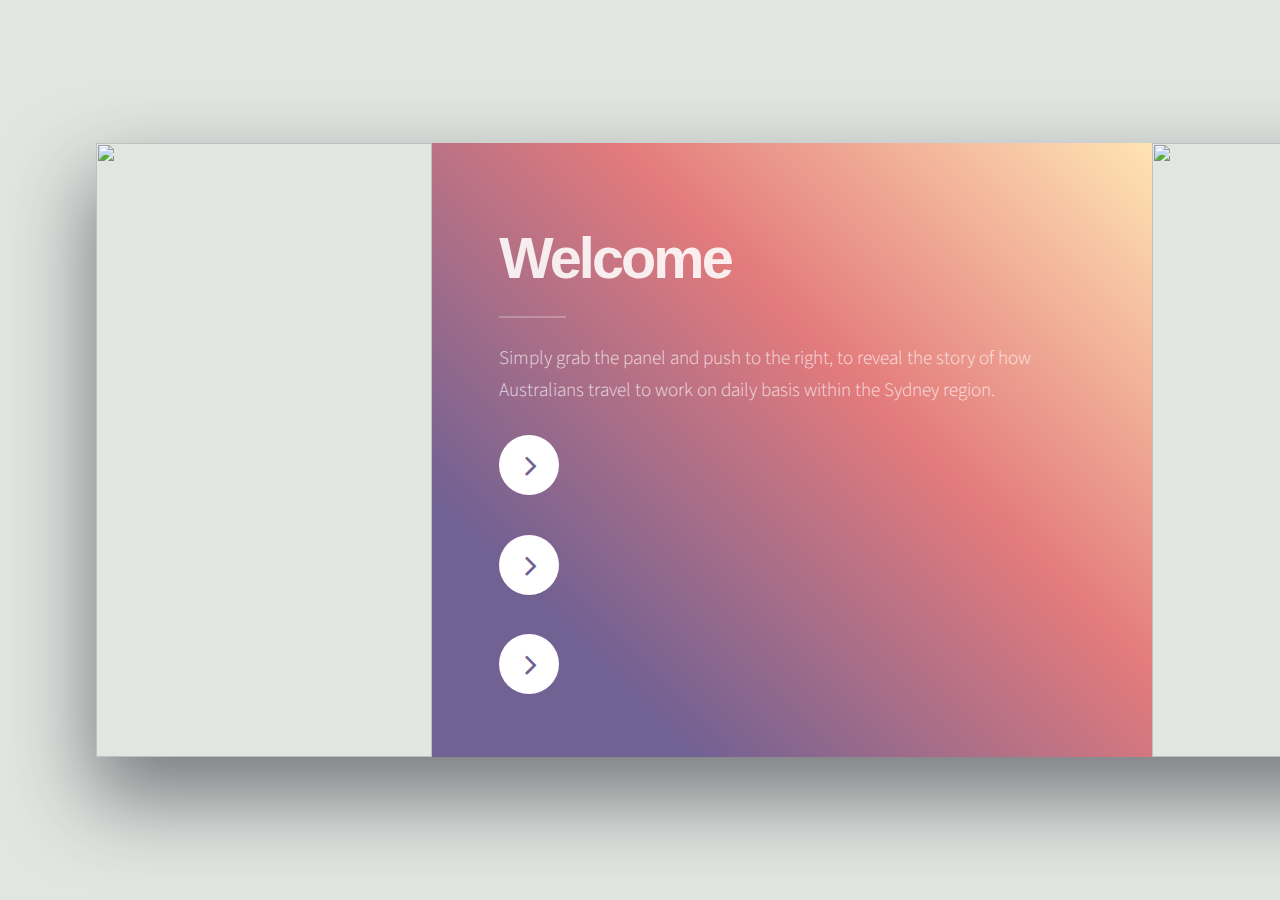
==== commit 26d167ca: "e" ====
--- a/index.html
+++ b/index.html
@@ -6,7 +6,7 @@
 -->
 <html>
 	<head>
-		<title>Ethereal by HTML5 UP</title>
+		<title>CODE1230-KurtisWatts</title>
 		<meta charset="utf-8" />
 		<meta name="viewport" content="width=device-width, initial-scale=1, user-scalable=no" />
 		<link rel="stylesheet" href="assets/css/main.css" />
@@ -27,7 +27,13 @@
 									<p>Simply grab the panel and push to the right, to reveal the story
 									of how Australians travel to work on daily basis within the Sydney region.</p>
 									<ul class="actions">
-										<li><a href="#first" class="button primary color1 circle icon fa-angle-right">Next</a></li>
+										<li><a href="#1st" class="button primary color1 circle icon fa-angle-right">Next</a></li>
+									</ul>
+									<ul class="actions">
+										<li><a href="#2nd" class="button primary color1 circle icon fa-angle-right">Next</a></li>
+									</ul>									
+									<ul class="actions">
+										<li><a href="#3rd" class="button primary color1 circle icon fa-angle-right">Next</a></li>
 									</ul>
 								</div>
 								<div class="image filtered span-1-75" data-position="25% 25%">
@@ -42,7 +48,7 @@
 									<p>This website displays statistics in a visual mapping formation, displaying categorized data compiled to demonstrate the distribution of certain method of transport categories. Whether that be via car, train, bicycle etc. This data is collected through the Australian Bureau of Statistics from the last census  which took place in 2016. This is processed in the form of Mesh Blocks, and Mesh Blocks are the smallest geographical segments of area generated by the ABS, designed as geographical building blocks for data. This websites aim is present a basic piece of data journalism, data journalism is using the aid of technology to present data in a much more engaging manner, using the data to tell a story, rather than just some number on a page. This can be done through infographics, programming techniques, colourful and interactable maps that visually display data and convey a much greater understanding, which is done through this website.</p>
 								</div>
 								<div class="image filtered tinted" data-position="top left">
-									<img src="https://lonelyplanetimages.imgix.net/mastheads/65830387.jpg?sharp=10&vib=20&w=1200" alt="" />
+									<img src="https://i.imgur.com/U5SgUmS.jpg" alt="" />
 								</div>
 							</section> 
 
@@ -53,7 +59,7 @@
 									<p>The dataset displayed used within this website, was collected from the ABS website, and is Method of Travel to Work by Sex, and the data was collected via all employed persons aged 15 years and over. This data can be used by someone to determine the spread of individuals using each method of travel, it can be used to determine why the private vehicle population on the road is so high, and can be used to improve public transport facilities within the city.</p>
 								</div>
 								<div class="image filtered tinted" data-position="top left">
-									<img src="https://wallpaper.wiki/wp-content/uploads/2017/04/wallpaper.wiki-Australia-sydney-wide-hd-wallpaper-PIC-WPC003737.jpg" alt="" />
+									<img src="https://i.imgur.com/KxutoBj.jpg" alt="" />
 								</div>
 							</section>
 
@@ -72,10 +78,10 @@
 
 
 							<!--Car and Train--> 
-							<section class="panel">
+							<section class="panel" id ="1st">
 								<div class="intro color2">
 									<h2 class="major">Car</h2>
-									<p> The heaviest users of car travel lie within the areas further from the city, as the patches of land start to become lighter in colour and increase in proportion. Regions closer to the city mostly don't using car travel, along with people living in close proximity to train stations, which becomes clear upon close inspection. The second picture highlights the divide between the East and the West.<br><strong>CLICK ON PICTURE FOR HEIGHT MAP</strong></br></p>
+									<p> The heaviest users of car travel lie within the areas further from the city, as the patches of land start to become lighter in colour and increase in proportion. Regions closer to the city mostly don't using car travel, along with people living in close proximity to train stations, which becomes clear upon close inspection. The second picture highlights the divide between the East and the West.<br><strong>CLICK ON PICTURE FOR HEIGHT MAP!! CLICK ON PICTURE FOR HEIGHT MAP!!</strong></br></p>
 								</div>
 							</section>
 
@@ -115,18 +121,18 @@
 									<p></p>
 								</div>
 								<div class="image filtered tinted" data-position="top left">
-									<img src="https://i.imgur.com/8EnFURd.png" alt="" />
-								</div>
-							</section>
-
-
-							<section class="panel spotlight medium right" id="first">
-								<div class="content span-7">
-									<h2 class="major"></h2>
-									<p></p>
-								</div>
-								<div class="image filtered tinted" data-position="top left">
-									<img src="https://i.imgur.com/8EnFURd.png" alt="" />
+									<a href = "Map - Copy"><img src="https://i.imgur.com/8EnFURd.png" alt="" /></a>
+								</div>
+							</section>
+
+
+							<section class="panel spotlight medium right" id="first">
+								<div class="content span-7">
+									<h2 class="major"></h2>
+									<p></p>
+								</div>
+								<div class="image filtered tinted" data-position="top left">
+									<img src="https://i.imgur.com/3TmVZx4.png" alt="" />
 								</div>
 							</section>
 
@@ -169,7 +175,7 @@
 
 							<!--Other Methods-->
 
-							<section class="panel">
+							<section class="panel" id = "2nd">
 								<div class="intro color4">
 									<h2 class="major">Ferry</h2>
 									<p>As expected, the only group of people using the ferry as their method of transport are people that live along the coastal sections of the city.</p>
@@ -231,7 +237,7 @@
 						<!--Comparisons--> 	
 
 						<!-- Panel -->
-							<section class="panel">
+							<section class="panel" id= "3rd">
 								<div class="intro color0">
 									<h2 class="major">Comparison</h2>
 									<p>This section is basically comparing 3 of the main data maps from the 1st section of this website and comparing them against visual data maps from 2 other sets of data 'average weekly income per household' and 'number of vehicles per household' <br>CLICK ON IMAGES TO VIEW FULL</br> </p>
@@ -283,10 +289,10 @@
 							<section class="panel spotlight large left">
 								<div class="content span-5">
 									<h2 class="major">Conclusion</h2>
-									<p>This data can be interpreted a number of ways, and a  number of answers can be deduced through analysis, and it is obvious the latte line does exist. The maps provide insightful data that detail answers that were expected and some not so expected, when comparing datasets that statement rains true. </p>
+									<p>This data can be interpreted a number of ways, and a  number of answers can be deduced through analysis, such as the significance of the latte line. The maps provide insightful data that detail answers that were expected and some not so expected, and when comparing datasets that statement rains very true. </p>
 								</div>
 								<div class="image filtered tinted" data-position="top right">
-									<img src="https://images5.alphacoders.com/386/386157.jpg" alt="" />
+									<img src="https://i.imgur.com/3n5lgxQ.jpg" alt="" />
 
 								</div>
 							</section> 
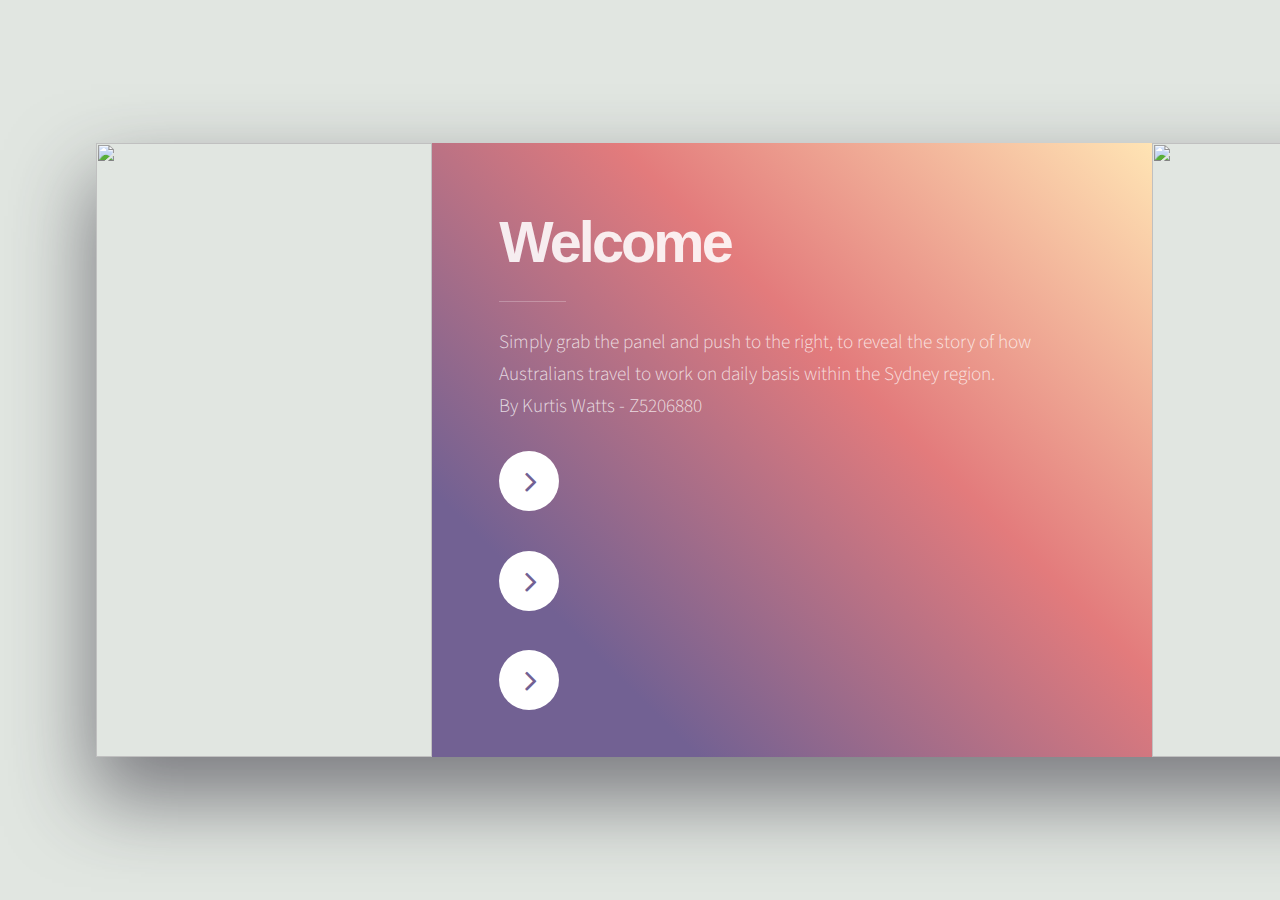
==== commit 374741a4: "g" ====
--- a/index.html
+++ b/index.html
@@ -25,7 +25,7 @@
 								<div class="content color0 span-3-75">
 									<h1 class="major">Welcome</h1>
 									<p>Simply grab the panel and push to the right, to reveal the story
-									of how Australians travel to work on daily basis within the Sydney region.</p>
+									of how Australians travel to work on daily basis within the Sydney region. </br> By Kurtis Watts - Z5206880</p>
 									<ul class="actions">
 										<li><a href="#1st" class="button primary color1 circle icon fa-angle-right">Next</a></li>
 									</ul>
@@ -45,7 +45,7 @@
 							<section class="panel spotlight medium right" id="first">
 								<div class="content span-7">
 									<h2 class="major">About This</h2>
-									<p>This website displays statistics in a visual mapping formation, displaying categorized data compiled to demonstrate the distribution of certain method of transport categories. Whether that be via car, train, bicycle etc. This data is collected through the Australian Bureau of Statistics from the last census  which took place in 2016. This is processed in the form of Mesh Blocks, and Mesh Blocks are the smallest geographical segments of area generated by the ABS, designed as geographical building blocks for data. This websites aim is present a basic piece of data journalism, data journalism is using the aid of technology to present data in a much more engaging manner, using the data to tell a story, rather than just some number on a page. This can be done through infographics, programming techniques, colourful and interactable maps that visually display data and convey a much greater understanding, which is done through this website.</p>
+									<p>This website displays statistics in a visual mapping formation, displaying categorized data compiled to demonstrate the distribution of certain method of transport categories. Whether that be via car, train, bicycle etc. This data is collected through the Australian Bureau of Statistics from the last census  which took place in 2016. This is processed in the form of Mesh Blocks, and these Mesh Blocks are the smallest geographical segments of area generated by the ABS, designed as geographical building blocks for data. This websites aim is present a basic piece of data journalism, data journalism is using the aid of technology to present data in a much more engaging manner, using the data to tell a story, rather than just some number on a page. This can be done through infographics, programming techniques, colourful and interactable maps that visually display data and convey a much greater understanding, which is done through this website.</p>
 								</div>
 								<div class="image filtered tinted" data-position="top left">
 									<img src="https://i.imgur.com/U5SgUmS.jpg" alt="" />
@@ -81,7 +81,7 @@
 							<section class="panel" id ="1st">
 								<div class="intro color2">
 									<h2 class="major">Car</h2>
-									<p> The heaviest users of car travel lie within the areas further from the city, as the patches of land start to become lighter in colour and increase in proportion. Regions closer to the city mostly don't using car travel, along with people living in close proximity to train stations, which becomes clear upon close inspection. The second picture highlights the divide between the East and the West.<br><strong>CLICK ON PICTURE FOR HEIGHT MAP!! CLICK ON PICTURE FOR HEIGHT MAP!!</strong></br></p>
+									<p> The heaviest users of car travel lie within the areas further from the city, as the patches of land start to become lighter in colour and increase in proportion. Regions closer to the city mostly don't use car to travel, along with people living in close proximity to train stations, which becomes clear upon close inspection. The second picture highlights the divide between the East and the West.<br><strong>CLICK ON PICTURE FOR HEIGHT MAP!! CLICK ON PICTURE FOR HEIGHT MAP!!</strong></br></p>
 								</div>
 							</section>
 
@@ -140,7 +140,7 @@
 							<section class="panel">
 								<div class="intro color2">
 									<h2 class="major">Car and Train</h2>
-									<p>This graph presents a more interesting layout deomstrating a higher separation of individual user groups as it vaguely displays the proportion of those that live in close promximity but not directly on the train line. It actaully separtes the people that wotk within the Sydney region from the people that don't highlighting various suburbs around sydney that don't have easy access to a train line and therfore drive to the station. Suburbs such as Liverpool, Campbelltown, Penrith, Hornsby, etc. </p>
+									<p>This graph presents a more interesting layout demonstrating a higher separation of individual user groups as it vaguely displays the proportion of those that live in close promximity but not directly on the train line. It actaully separtes the people that wotk within the Sydney region from the people that don't highlighting various big suburbs around Sydney that don't have really easy access to a train line and therfore drive to the station. Suburbs such as Liverpool, Campbelltown, Penrith, Hornsby, etc. </p>
 								</div>
 							</section>
 
@@ -158,7 +158,7 @@
 							<section class="panel">
 								<div class="intro color2">
 									<h2 class="major">Train and Bus</h2>
-									<p>This graph presents another interesting layout but presents similar results in a more skewed manner in comparison to the other findings. Most people partake in this method live within fairly close proximity to central sydney area, again following that train line network slightly. It demonstrates that most people within these areas completely rely on public transport which makes sense as public transport facilities within these areas are quite sufficient.</p>
+									<p>This graph presents another interesting layout but presents similar results in a more skewed manner in comparison to the other findings. Most people partake in this method live within fairly close proximity to the central sydney area, again following that train line network slightly. It demonstrates that most people within these areas completely rely on public transport which makes sense as public transport facilities within these areas are quite sufficient.</p>
 								</div>
 							</section>
 
@@ -178,7 +178,7 @@
 							<section class="panel" id = "2nd">
 								<div class="intro color4">
 									<h2 class="major">Ferry</h2>
-									<p>As expected, the only group of people using the ferry as their method of transport are people that live along the coastal sections of the city.</p>
+									<p>As expected, the only groups of people using the ferry as their method of transport are people that live along the coastal sections of the city.</p>
 								</div>
 							</section>
 
@@ -196,7 +196,7 @@
 							<section class="panel">
 								<div class="intro color4">
 									<h2 class="major">Bicycle</h2>
-									<p>This demonstrates the proportion that purely cycle to work, and the results display that people in very close vicinity to the city such as Ashfield, Newtown, Surry Hills etc.</p>
+									<p>This demonstrates the proportion that purely cycle to work, and the results display that people in very close vicinity to the city such as Ashfield, Newtown, Surry Hills etc, cycle to work due to vacinity of workplace and good access to bicycle laneways.</p>
 								</div>
 							</section>
 
@@ -256,7 +256,7 @@
 							<section class="panel">
 								<div class="intro color0">
 									<h2 class="major">Income</h2>
-									<p>This is a map of the highest income earners within the data set, which are people earning over 4000 a week. Within first glance, the map clearly paints the evidence of the latte line, where the blue reprsents the greatest proportion of this population demographic. If you were to assume rich people would drive to work simply beacause they can afford it, you'd be wrong. When comparing this to the car map, a lower proportion of people drive to work over the less rich people out west according to statistics. </p>
+									<p>This is a map of the highest income earners within the data set, which are people earning over 4000 a week. Within first glance the map clearly paints the evidence of the latte line, where the blue reprsents the greatest proportion of this population demographic. If you were to assume rich people would drive to work simply beacause they can afford it, you'd be wrong. When comparing this to the car map, a lower proportion of people drive to work over the less rich people out west according to statistics. </p>
 								</div>
 
 								<div class = "gallery">
@@ -289,7 +289,7 @@
 							<section class="panel spotlight large left">
 								<div class="content span-5">
 									<h2 class="major">Conclusion</h2>
-									<p>This data can be interpreted a number of ways, and a  number of answers can be deduced through analysis, such as the significance of the latte line. The maps provide insightful data that detail answers that were expected and some not so expected, and when comparing datasets that statement rains very true. </p>
+									<p>This data can be interpreted a number of ways, and a  number of answers can be deduced through analysis, such as the significance of the latte line. More people in the west drive to work, people that live next close to public transport facilities will only use public transport facilities, even residents above the latte line, and finally people that live in areas with very close access to the city, will walk, ride or take the ferry. The maps provide insightful data that detail answers that were expected and some not so expected, and when comparing datasets that statement rains very true. </p>
 								</div>
 								<div class="image filtered tinted" data-position="top right">
 									<img src="https://i.imgur.com/3n5lgxQ.jpg" alt="" />
@@ -303,7 +303,7 @@
 							<section class="panel spotlight large left">
 								<div class="content span-5">
 									<h2 class="major">References</h2>
-									<p> Mesh Blocks, Australian Bureau of Satristics 12 July 2016, accessed 13/09/2018, <'http://www.abs.gov.au/ausstats/abs@.nsf/Lookup/by%20Subject/1270.0.55.001~July%202016~Main%20Features~Mesh%20Blocks%20(MB)~100122'>   </br> What is Data Journalism?, Data Journalism Handbook, acccessed 13/09/2018, < http://datajournalismhandbook.org/1.0/en/introduction_0.html> <br> Website template sourced off html5up: https://html5up.net/ethereal </br></p>
+									<p> Mesh Blocks, Australian Bureau of Satristics 12 July 2016, accessed 13/09/2018, <'http://www.abs.gov.au/ausstats/abs@.nsf/Lookup/by%20Subject/1270.0.55.001~July%202016~Main%20Features~Mesh%20Blocks%20(MB)~100122'>   </br> What is Data Journalism?, Data Journalism Handbook, acccessed 13/09/2018, < http://datajournalismhandbook.org/1.0/en/introduction_0.html> <br> Website template sourced off html5up: <a href= https://html5up.net/ethereal><strong>https://html5up.net/ethereal</strong></a> </br></p>
 								</div>
 								<div class="image filtered tinted" data-position="top right">
 									<img src="https://wallpapercave.com/wp/DTvUQor.jpg" alt="" />
